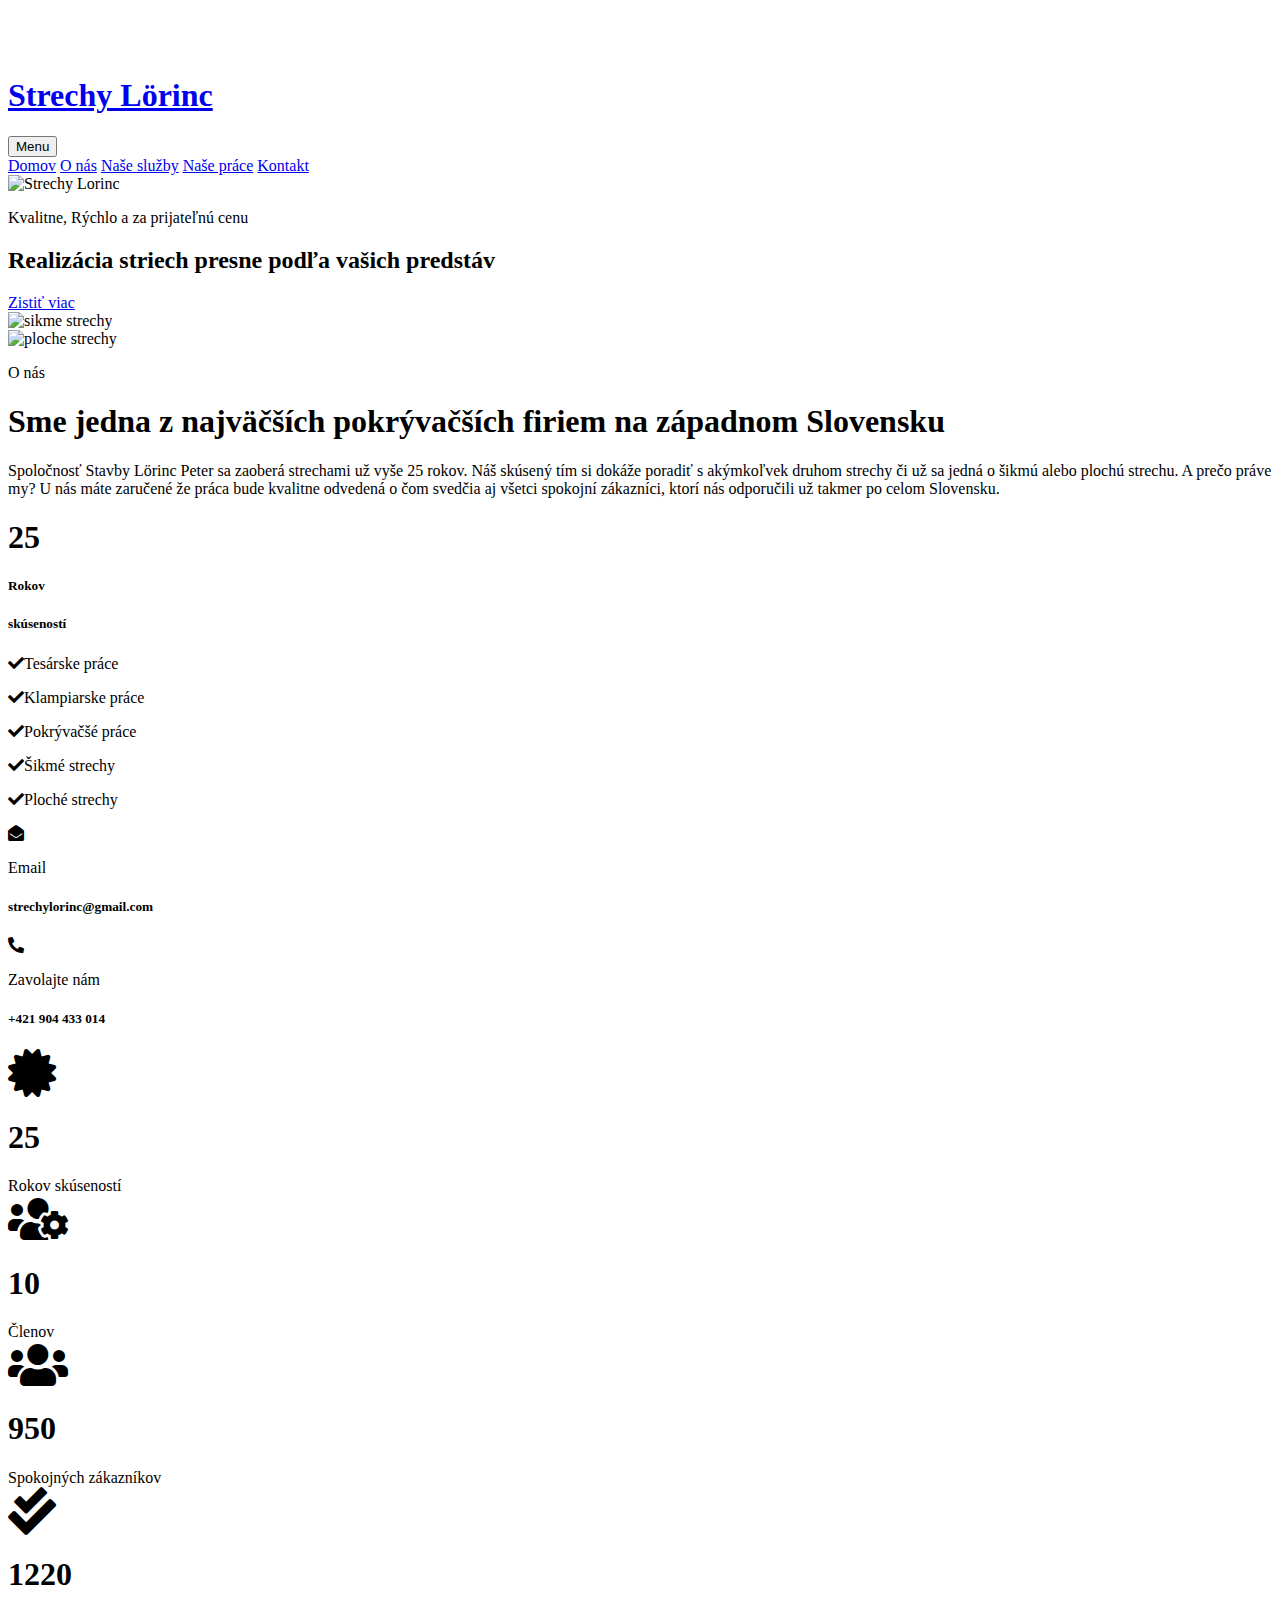
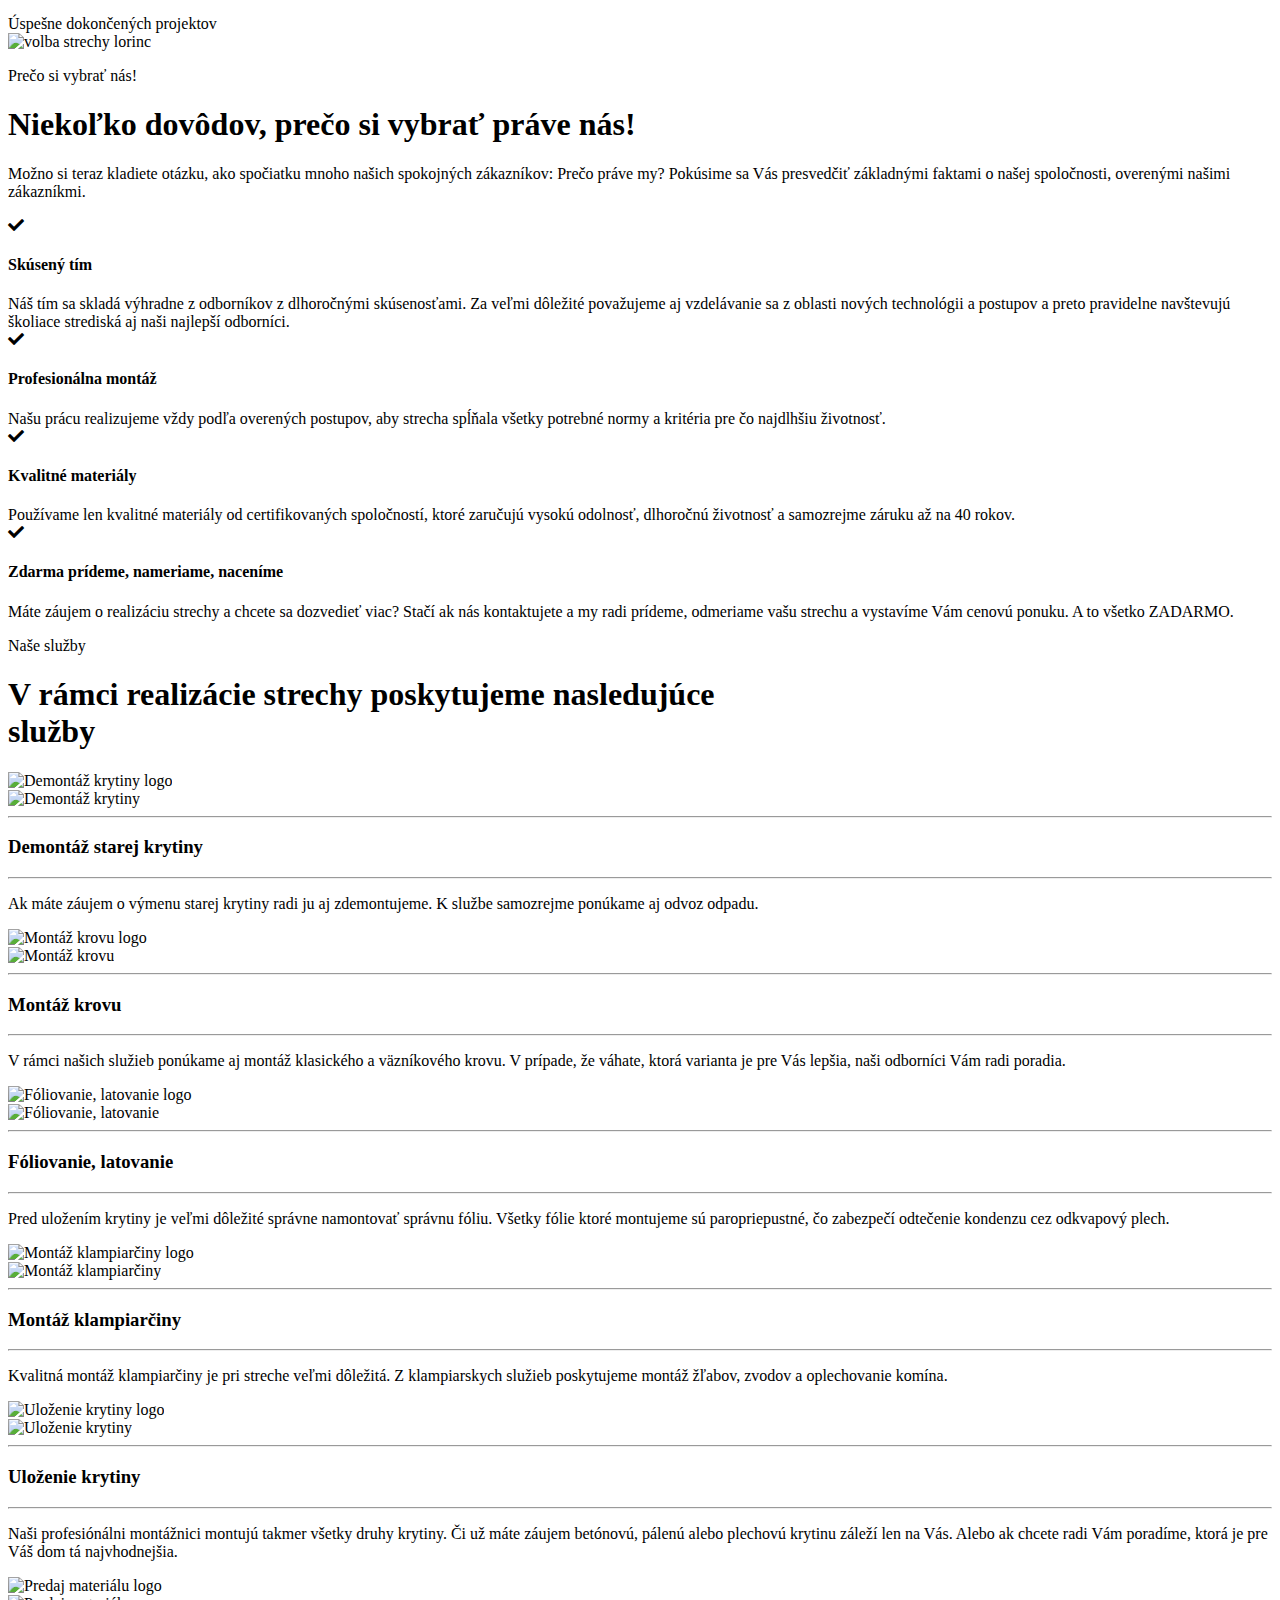
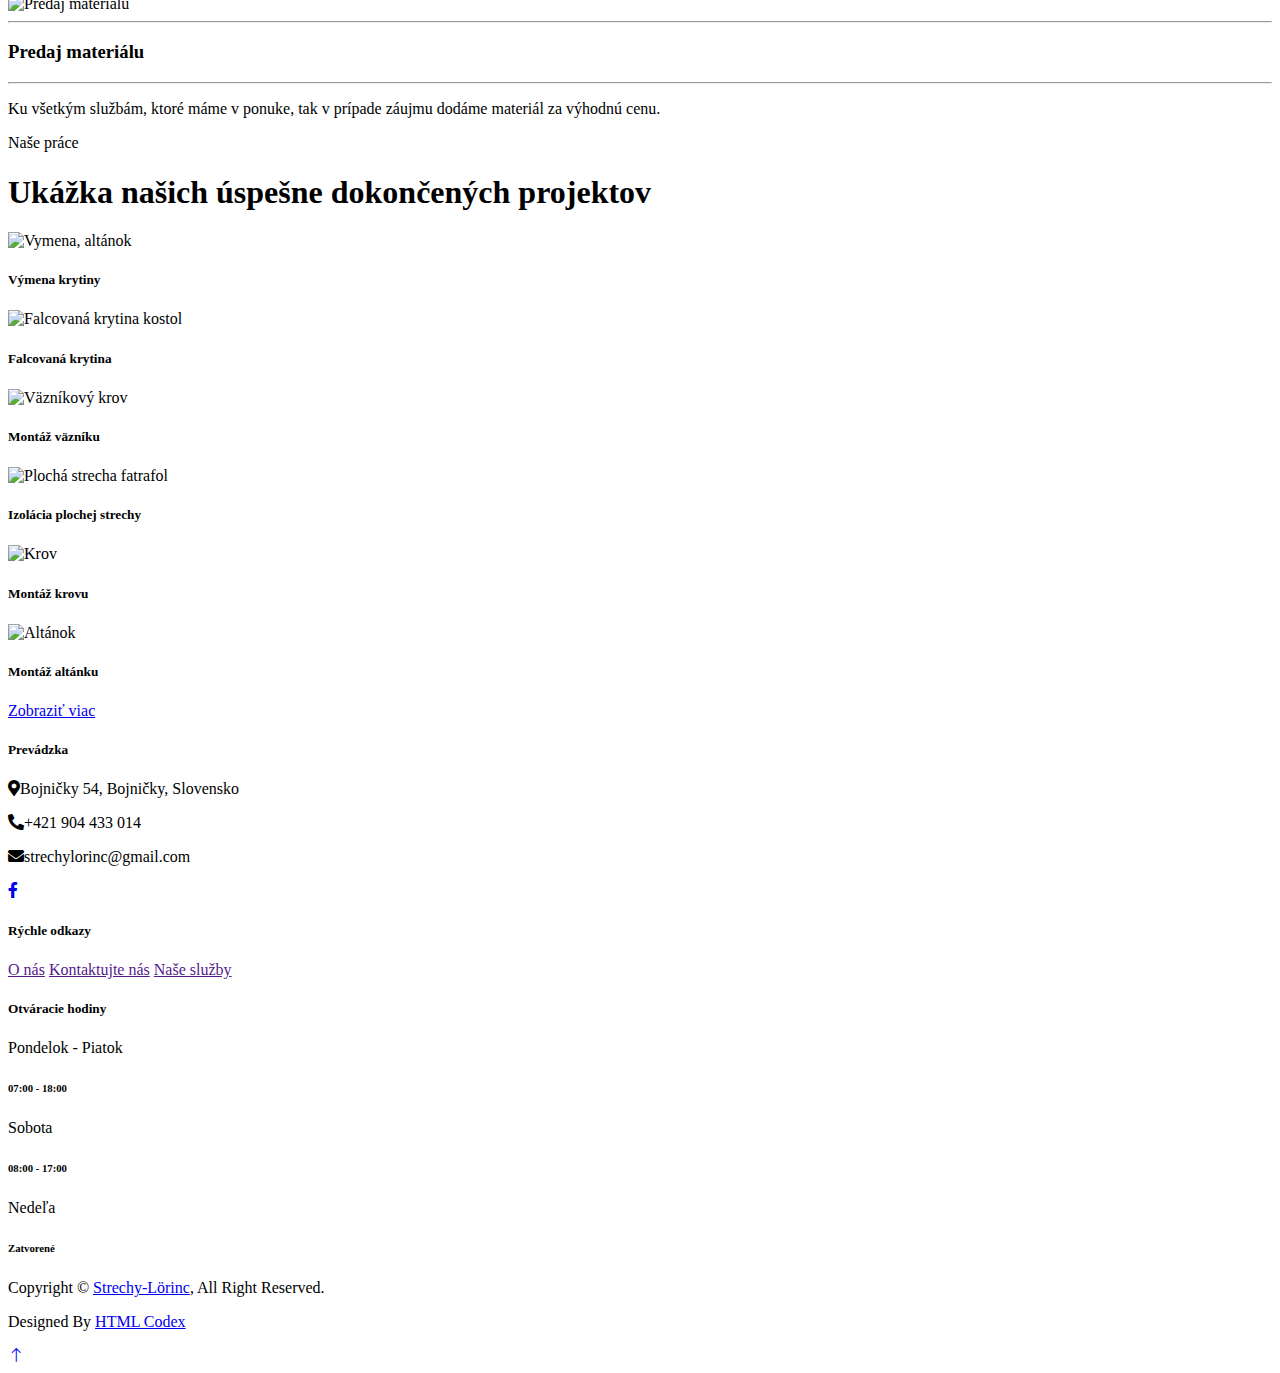
==== index.html @ 2bfe68e4 "added whole roofs webpage" ====
<!DOCTYPE html>
<html lang="en">

<head>
    <meta charset="utf-8">
    <title>Strechy Lörinc - Tesárske, Klampiarske a Pokrývačšké práce</title>
    <meta content="width=device-width, initial-scale=1.0" name="viewport">
    <meta content="Strechy, Krovy, Altánky, Prístrešky, Škridľa, Krytina, Rezivo, Väzník" name="keywords">
    <meta name="description" content="Chceli by ste mať vašu novú strechu vysokej kvality a výhodnej ceny? Tak Strechy-Lörinc je tá správna voľba." >

    <!-- Favicon -->
    <link href="img/favicon.ico" rel="icon">

    <!-- Google Web Fonts -->
    <link rel="preconnect" href="https://fonts.googleapis.com">
    <link rel="preconnect" href="https://fonts.gstatic.com" crossorigin>
    <link href="https://fonts.googleapis.com/css2?family=Open+Sans:wght@400;500;600&family=Rubik:wght@500;600;700&display=swap" rel="stylesheet">

    <!-- Icon Font Stylesheet -->
    <link href="https://cdnjs.cloudflare.com/ajax/libs/font-awesome/5.10.0/css/all.min.css" rel="stylesheet">
    <link href="https://cdn.jsdelivr.net/npm/bootstrap-icons@1.4.1/font/bootstrap-icons.css" rel="stylesheet">

    <!-- Libraries Stylesheet -->
    <link href="lib/animate/animate.min.css" rel="stylesheet">
    <link href="lib/owlcarousel/assets/owl.carousel.min.css" rel="stylesheet">

    <!-- Customized Bootstrap Stylesheet -->
    <link href="css/bootstrap.min.css" rel="stylesheet">

    <!-- Template Stylesheet -->
    <link href="css/style.css" rel="stylesheet">
    <link href="css/lightgallery.css" rel="stylesheet">
    
</head>

<body>
    <!-- Spinner Start -->
    <div id="spinner" class="show bg-white position-fixed translate-middle w-100 vh-100 top-50 start-50 d-flex align-items-center justify-content-center">
        <div class="spinner-border text-primary" role="status" style="width: 3rem; height: 3rem;"></div>
    </div>
    <!-- Spinner End -->


    <!-- Topbar Start -->
    <!-- <div class="container-fluid bg-dark px-0">
        <div class="row g-0 d-none d-lg-flex">
            <div class="col-lg-6 ps-5 text-start">
                <div class="h-100 d-inline-flex align-items-center text-white">
                    <span>Sledujte nás na:</span>
                    <a class="btn btn-link text-light" href="https://www.facebook.com/strechylorinc/"><i class="fab fa-facebook-f"></i></a>
                </div>
            </div>
            <div class="col-lg-6 text-end">
                <div class="h-100 topbar-right d-inline-flex align-items-center text-white py-2 px-5">
                    <span class="fs-5 fw-bold me-2"><i class="fa fa-phone-alt me-2"></i>Zavolajte nám:</span>
                    <span class="fs-5 fw-bold">+421 904 433 014</span>
                </div>
            </div>
        </div>
    </div> -->
    <!-- Topbar End -->


    <!-- Navbar Start -->
    <nav class="navbar navbar-expand-lg bg-white navbar-light sticky-top py-0 pe-5">
        <a href="index.html" class="navbar-brand ps-5 me-0">
            <h1 class="text-white m-0">Strechy Lörinc</h1>
        </a>
        <button type="button" class="navbar-toggler me-0" data-bs-toggle="collapse" data-bs-target="#navbarCollapse" name="navigator" alt="Navigačná lišta">
            <span class="navbar-toggler-icon"></span> Menu
        </button>
        <div class="collapse navbar-collapse" id="navbarCollapse">
            <div class="navbar-nav ms-auto p-4 p-lg-0">
                <a href="index.html" class="nav-item nav-link active">Domov</a>
                <a href="#aboutus" class="nav-item nav-link">O nás</a>
                <a href="#service" class="nav-item nav-link">Naše služby</a>
                <a href="project.html" class="nav-item nav-link">Naše práce</a>
                <a href="contact.html" class="nav-item nav-link">Kontakt</a>
            </div>
        </div>
    </nav>
    <!-- Navbar End -->


    <!-- Carousel Start -->
    <div class="container-fluid px-0 mb-5">
        <div id="header-carousel" class="carousel slide" data-bs-ride="carousel">
            <div class="carousel-inner">
                <div class="carousel-item active">
                    <img class="w-100" src="img/carousel-1.webp" alt="Strechy Lorinc" width="1920" height="650">
                    <div class="carousel-caption">
                        <div class="container">
                            <div class="row justify-content-center">
                                <div class="col-lg-10 text-start">
                                    <p class="fs-5 fw-medium text-primary text-uppercase animated slideInRight">Kvalitne, Rýchlo a za prijateľnú cenu</p>
                                    <h2 class="display-1 text-white mb-5 animated slideInRight">Realizácia striech presne podľa vašich predstáv</h2>
                                    <a href="#aboutus" class="btn btn-primary py-3 px-5 animated slideInRight">Zistiť viac</a>
                                </div>
                            </div>
                        </div>
                    </div>
                </div>
            </div>
        </div>
    </div>
    <!-- Carousel End -->


    <!-- About Start -->
    
    <div class="container-xxl py-5" >
        <div class="aboutko" id="aboutus">
        <div class="container">
            <div class="row g-5">
                <div class="col-lg-6">
                    <div class="row gx-3 h-100">
                        <div class="col-6 align-self-start wow fadeInUp" data-wow-delay="0.1s">
                            <img class="img-fluid" src="img/about-1.webp" alt="sikme strechy" width="300" height="396">
                        </div>
                        <div class="col-6 align-self-end wow fadeInDown" data-wow-delay="0.1s">
                            <img class="img-fluid" src="img/about-2.webp"  alt="ploche strechy" width="300" height="396">
                        </div>
                    </div>
                </div>
                <div class="col-lg-6 wow fadeIn" data-wow-delay="0.5s" >
                    <p class="fw-medium text-uppercase text-primary mb-2">O nás</p>
                    <h1 class="display-5 mb-4">Sme jedna z najväčších pokrývačších firiem na západnom Slovensku</h1>
                    <p class="mb-4">Spoločnosť Stavby Lörinc Peter sa zaoberá strechami už vyše 25 rokov. Náš skúsený tím si dokáže poradiť s akýmkoľvek druhom strechy či už sa jedná o šikmú alebo plochú strechu. A prečo práve my? U nás máte zaručené že práca bude kvalitne odvedená o čom svedčia aj všetci spokojní zákazníci, ktorí nás odporučili už takmer po celom Slovensku.</p>
                    <div class="d-flex align-items-center mb-4">
                        <div class="flex-shrink-0 bg-primary p-4">
                            <h1 class="display-2">25</h1>
                            <h5 class="text-white">Rokov</h5>
                            <h5 class="text-white">skúseností</h5>
                        </div>
                        <div class="ms-4">
                            <p><i class="fa fa-check text-primary me-2"></i>Tesárske práce</p>
                            <p><i class="fa fa-check text-primary me-2"></i>Klampiarske práce</p>
                            <p><i class="fa fa-check text-primary me-2"></i>Pokrývačšé práce</p>
                            <p><i class="fa fa-check text-primary me-2"></i>Šikmé strechy</p>
                            <p class="mb-0"><i class="fa fa-check text-primary me-2"></i>Ploché strechy</p>
                        </div>
                    </div>
                    <div class="row pt-2">
                        <div class="col-sm-6">
                            <div class="d-flex align-items-center">
                                <div class="flex-shrink-0 btn-lg-square rounded-circle bg-primary">
                                    <i class="fa fa-envelope-open text-white"></i>
                                </div>
                                <div class="ms-3">
                                    <p class="mb-2">Email</p>
                                    <h5 class="mb-0">strechylorinc@gmail.com</h5>
                                </div>
                            </div>
                        </div>
                        <div class="col-sm-6">
                            <div class="d-flex align-items-center">
                                <div class="flex-shrink-0 btn-lg-square rounded-circle bg-primary">
                                    <i class="fa fa-phone-alt text-white"></i>
                                </div>
                                <div class="ms-3">
                                    <p class="mb-2">Zavolajte nám</p>
                                    <h5 class="mb-0">+421 904 433 014</h5>
                                </div>
                            </div>
                        </div>
                    </div>
                </div>
            </div>
        </div>
    </div>
    </div>
    <!-- About End -->


    <!-- Facts Start -->
    <div class="container-fluid facts my-5 p-5">
        <div class="row g-5">
            <div class="col-md-6 col-xl-3 wow fadeIn" data-wow-delay="0.1s">
                <div class="text-center border p-5">
                    <i class="fa fa-certificate fa-3x text-white mb-3"></i>
                    <h1 class="display-2 text-primary mb-0" data-toggle="counter-up">25</h1>
                    <span class="fs-5 fw-semi-bold text-white">Rokov skúseností</span>
                </div>
            </div>
            <div class="col-md-6 col-xl-3 wow fadeIn" data-wow-delay="0.3s">
                <div class="text-center border p-5">
                    <i class="fa fa-users-cog fa-3x text-white mb-3"></i>
                    <h1 class="display-2 text-primary mb-0" data-toggle="counter-up">10</h1>
                    <span class="fs-5 fw-semi-bold text-white">Členov</span>
                </div>
            </div>
            <div class="col-md-6 col-xl-3 wow fadeIn" data-wow-delay="0.5s">
                <div class="text-center border p-5">
                    <i class="fa fa-users fa-3x text-white mb-3"></i>
                    <h1 class="display-2 text-primary mb-0" data-toggle="counter-up">950</h1>
                    <span class="fs-5 fw-semi-bold text-white">Spokojných zákazníkov</span>
                </div>
            </div>
            <div class="col-md-6 col-xl-3 wow fadeIn" data-wow-delay="0.7s">
                <div class="text-center border p-5">
                    <i class="fa fa-check-double fa-3x text-white mb-3"></i>
                    <h1 class="display-2 text-primary mb-0" data-toggle="counter-up">1220</h1>
                    <span class="fs-5 fw-semi-bold text-white">Úspešne dokončených projektov</span>
                </div>
            </div>
        </div>
    </div>
    <!-- Facts End -->


    <!-- Features Start -->
    <div class="container-xxl py-5">
        <div class="container">
            <div class="row g-5 align-items-center">
                <div class="col-lg-6 wow fadeInUp" data-wow-delay="0.1s">
                    <div class="position-relative me-lg-4">
                        <img class="img-fluid w-100" src="img/feature.webp" alt="volba strechy lorinc" width="600" height="700">
                        <!--<span class="position-absolute top-50 start-100 translate-middle bg-white rounded-circle d-none d-lg-block" style="width: 120px; height: 120px;"></span>
                        <button type="button" class="btn-play" data-bs-toggle="modal"
                            data-src="https://www.youtube.com/embed/DWRcNpR6Kdc" data-bs-target="#videoModal">
                            <span></span>
                        </button>-->
                    </div>
                </div>
                <div class="col-lg-6 wow fadeInUp" data-wow-delay="0.5s">
                    <p class="fw-medium text-uppercase text-primary mb-2">Prečo si vybrať nás!</p>
                    <h1 class="display-5 mb-4">Niekoľko dovôdov, prečo si vybrať práve nás!</h1>
                    <p class="mb-4">Možno si teraz kladiete otázku, ako spočiatku mnoho našich spokojných zákazníkov: Prečo práve my? Pokúsime sa Vás presvedčiť základnými faktami o našej spoločnosti, overenými našimi zákazníkmi.</p>
                    <div class="row gy-4">
                        <div class="col-12">
                            <div class="d-flex">
                                <div class="flex-shrink-0 btn-lg-square rounded-circle bg-primary">
                                    <i class="fa fa-check text-white"></i>
                                </div>
                                <div class="ms-4">
                                    <h4>Skúsený tím</h4>
                                    <span>Náš tím sa skladá výhradne z odborníkov z dlhoročnými skúsenosťami. Za veľmi dôležité považujeme aj vzdelávanie sa z oblasti nových technológii a postupov a preto pravidelne navštevujú školiace strediská aj naši najlepší odborníci.</span>
                                </div>
                            </div>
                        </div>
                        <div class="col-12">
                            <div class="d-flex">
                                <div class="flex-shrink-0 btn-lg-square rounded-circle bg-primary">
                                    <i class="fa fa-check text-white"></i>
                                </div>
                                <div class="ms-4">
                                    <h4>Profesionálna montáž</h4>
                                    <span>Našu prácu realizujeme vždy podľa overených postupov, aby strecha spĺňala všetky potrebné normy a kritéria pre čo najdlhšiu životnosť.</span>
                                </div>
                            </div>
                        </div>
                        <div class="col-12">
                            <div class="d-flex">
                                <div class="flex-shrink-0 btn-lg-square rounded-circle bg-primary">
                                    <i class="fa fa-check text-white"></i>
                                </div>
                                <div class="ms-4">
                                    <h4>Kvalitné materiály</h4>
                                    <span>Používame len kvalitné materiály od certifikovaných spoločností, ktoré zaručujú vysokú odolnosť, dlhoročnú životnosť a samozrejme záruku až na 40 rokov.</span>
                                </div>
                            </div>
                        </div>
                        <div class="col-12">
                            <div class="d-flex">
                                <div class="flex-shrink-0 btn-lg-square rounded-circle bg-primary">
                                    <i class="fa fa-check text-white"></i>
                                </div>
                                <div class="ms-4">
                                    <h4>Zdarma prídeme, nameriame, naceníme</h4>
                                    <span>Máte záujem o realizáciu strechy a chcete sa dozvedieť viac? Stačí ak nás kontaktujete a my radi prídeme, odmeriame vašu strechu a vystavíme Vám cenovú ponuku. A to všetko ZADARMO.</span>
                                </div>
                            </div>
                        </div>
                    </div>
                </div>
            </div>
        </div>
    </div>
    <!-- Features End -->


    


     <!-- Service Start -->
    <div class="container-xxl py-5" id="service">
        <div class="container">
            <div class="text-center mx-auto pb-4 wow fadeInUp" data-wow-delay="0.1s" style="max-width: 800px;">
                <p class="fw-medium text-uppercase text-primary mb-2">Naše služby</p>
                <h1 class="display-5 mb-4">V rámci realizácie strechy poskytujeme nasledujúce služby</h1>
            </div>
            <div class="row gy-5 gx-4">
                <div class="col-md-6 col-lg-4 wow fadeInUp" data-wow-delay="0.1s">
                    <div class="service-item">
                        <img class="img-fluid" src="img/service-1.webp" alt="Demontáž krytiny logo" width="900" height="900">
                        <div class="service-img">
                            <img class="img-fluid" src="img/demotaz_krytiny.png" alt="Demontáž krytiny" width="192" height="192">
                        </div>
                        <div class="service-detail">
                            <div class="service-title">
                                <hr class="w-25">
                                <h3 class="mb-0">Demontáž starej krytiny</h3>
                                <hr class="w-25">
                            </div>
                            <div class="service-text">
                                <p class="text-white mb-0">Ak máte záujem o výmenu starej krytiny radi ju aj zdemontujeme. K službe samozrejme ponúkame aj odvoz odpadu.</p>
                            </div>
                        </div>
                        <!--<a class="btn btn-light" href="">Zistiť viac</a>-->
                    </div>
                </div>
                <div class="col-md-6 col-lg-4 wow fadeInUp" data-wow-delay="0.2s">
                    <div class="service-item">
                        <img class="img-fluid" src="img/service-2.webp" alt="Montáž krovu logo" width="900" height="900">
                        <div class="service-img">
                            <img class="img-fluid" src="img/montaz_krovu.png" alt="Montáž krovu" width="192" height="192">
                        </div>
                        <div class="service-detail">
                            <div class="service-title">
                                <hr class="w-25">
                                <h3 class="mb-0">Montáž krovu</h3>
                                <hr class="w-25">
                            </div>
                            <div class="service-text">
                                <p class="text-white mb-0">V rámci našich služieb ponúkame aj montáž klasického a väzníkového krovu. V prípade, že váhate, ktorá varianta je pre Vás lepšia, naši odborníci Vám radi poradia.</p>
                            </div>
                        </div>
                        <!--<a class="btn btn-light" href="">Read More</a>-->
                    </div>
                </div>
                <div class="col-md-6 col-lg-4 wow fadeInUp" data-wow-delay="0.3s">
                    <div class="service-item">
                        <img class="img-fluid" src="img/service-3.webp" alt="Fóliovanie, latovanie logo" width="900" height="900">
                        <div class="service-img">
                            <img class="img-fluid" src="img/foliovanie_latovanie.png" alt="Fóliovanie, latovanie" width="192" height="192">
                        </div>
                        <div class="service-detail">
                            <div class="service-title">
                                <hr class="w-25">
                                <h3 class="mb-0">Fóliovanie, latovanie</h3>
                                <hr class="w-25">
                            </div>
                            <div class="service-text">
                                <p class="text-white mb-0">Pred uložením krytiny je veľmi dôležité správne namontovať správnu fóliu. Všetky fólie ktoré montujeme sú paropriepustné, čo zabezpečí odtečenie kondenzu cez odkvapový plech.</p>
                            </div>
                        </div>
                        <!--<a class="btn btn-light" href="">Read More</a>-->
                    </div>
                </div>
                <div class="col-md-6 col-lg-4 wow fadeInUp" data-wow-delay="0.4s">
                    <div class="service-item">
                        <img class="img-fluid" src="img/service-4.webp" alt="Montáž klampiarčiny logo" width="900" height="900">
                        <div class="service-img">
                            <img class="img-fluid" src="img/montaz_klampiarciny.png" alt="Montáž klampiarčiny" width="192" height="192">
                        </div>
                        <div class="service-detail">
                            <div class="service-title">
                                <hr class="w-25">
                                <h3 class="mb-0">Montáž klampiarčiny</h3>
                                <hr class="w-25">
                            </div>
                            <div class="service-text">
                                <p class="text-white mb-0">Kvalitná montáž klampiarčiny je pri streche veľmi dôležitá. Z klampiarskych služieb poskytujeme montáž žľabov, zvodov a oplechovanie komína.</p>
                            </div>
                        </div>
                        <!--<a class="btn btn-light" href="">Read More</a>-->
                    </div>
                </div>
                <div class="col-md-6 col-lg-4 wow fadeInUp" data-wow-delay="0.5s">
                    <div class="service-item">
                        <img class="img-fluid" src="img/service-5.webp" alt="Uloženie krytiny logo" width="900" height="900">
                        <div class="service-img">
                            <img class="img-fluid" src="img/ulozenie_krytiny.png" alt="Uloženie krytiny" width="192" height="192">
                        </div>
                        <div class="service-detail">
                            <div class="service-title">
                                <hr class="w-25">
                                <h3 class="mb-0">Uloženie krytiny</h3>
                                <hr class="w-25">
                            </div>
                            <div class="service-text">
                                <p class="text-white mb-0">Naši profesiónálni montážnici montujú takmer všetky druhy krytiny. Či už máte záujem betónovú, pálenú alebo plechovú krytinu záleží len na Vás. Alebo ak chcete radi Vám poradíme, ktorá je pre Váš dom tá najvhodnejšia.</p>
                            </div>
                        </div>
                        <!--<a class="btn btn-light" href="">Read More</a>-->
                    </div>
                </div>
                <div class="col-md-6 col-lg-4 wow fadeInUp" data-wow-delay="0.6s">
                    <div class="service-item">
                        <img class="img-fluid" src="img/service-6.webp" alt="Predaj materiálu logo" width="900" height="900">
                        <div class="service-img">
                            <img class="img-fluid" src="img/predaj_materialu.png" alt="Predaj materiálu" width="192" height="192">
                        </div>
                        <div class="service-detail">
                            <div class="service-title">
                                <hr class="w-25">
                                <h3 class="mb-0">Predaj materiálu</h3>
                                <hr class="w-25">
                            </div>
                            <div class="service-text">
                                <p class="text-white mb-0">Ku všetkým službám, ktoré máme v ponuke, tak v prípade záujmu dodáme materiál za výhodnú cenu.</p>
                            </div>
                        </div>
                        <!--<a class="btn btn-light" href="">Read More</a>-->
                    </div>
                </div>
            </div>

        </div>
    </div>
    <!-- Service End -->


    <!-- Project Start -->
    <div class="container-fluid bg-dark pt-5 my-5 px-0">
        <div class="text-center mx-auto mt-5 wow fadeIn" data-wow-delay="0.1s" style="max-width: 800px;">
            <p class="fw-medium text-uppercase text-primary mb-2">Naše práce</p>
            <h1 class="display-5 text-white mb-5">Ukážka našich úspešne dokončených projektov</h1>
        </div>
        <div class="owl-carousel project-carousel wow fadeIn" data-wow-delay="0.1s">
            <a class="project-item">
                <img class="img-fluid" src="img/project-1.webp" alt="Vymena, altánok" width="700" height="560">
                <div class="project-title">
                    <h5 class="text-primary mb-0">Výmena krytiny</h5>
                </div>
            </a>
            <a class="project-item">
                <img class="img-fluid" src="img/project-2.webp" alt="Falcovaná krytina kostol" width="700" height="560">
                <div class="project-title">
                    <h5 class="text-primary mb-0">Falcovaná krytina</h5>
                </div>
            </a>
            <a class="project-item">
                <img class="img-fluid" src="img/project-3.webp" alt="Väzníkový krov" width="700" height="560">
                <div class="project-title">
                    <h5 class="text-primary mb-0">Montáž väzníku</h5>
                </div>
            </a>
            <a class="project-item">
                <img class="img-fluid" src="img/project-4.webp" alt="Plochá strecha fatrafol" width="700" height="560">
                <div class="project-title">
                    <h5 class="text-primary mb-0">Izolácia plochej strechy</h5>
                </div>
            </a>
            <a class="project-item">
                <img class="img-fluid" src="img/project-5.webp" alt="Krov" width="700" height="560">
                <div class="project-title">
                    <h5 class="text-primary mb-0">Montáž krovu</h5>
                </div>
            </a>
            <a class="project-item">
                <img class="img-fluid" src="img/project-6.webp" alt="Altánok" width="700" height="560">
                <div class="project-title">
                    <h5 class="text-primary mb-0">Montáž altánku</h5>
                </div>
            </a>
        </div>
        <div class="text-center mx-auto" data-wow-delay="0.1s" style="max-width: 800px;">
            <p class="fw-medium text-uppercase text-primary mb-2">
            <a href="project.html" class="btn btn-primary py-3 px-5 animated slideInRight">Zobraziť viac</a>
            </p>
        </div>
    </div>
    <!-- Project End -->


    <!-- Team Start -->
    <!--
    <div class="container-xxl py-5">
        <div class="container">
            <div class="text-center mx-auto wow fadeInUp" data-wow-delay="0.1s" style="max-width: 600px;">
                <p class="fw-medium text-uppercase text-primary mb-2">Our Team</p>
                <h1 class="display-5 mb-5">Dedicated Team Members</h1>
            </div>
            <div class="row g-4">
                <div class="col-lg-4 col-md-6 wow fadeInUp" data-wow-delay="0.1s">
                    <div class="team-item">
                        <img class="img-fluid" src="img/team-1.jpg" alt="">
                        <div class="d-flex">
                            <div class="flex-shrink-0 btn-square bg-primary" style="width: 90px; height: 90px;">
                                <i class="fa fa-2x fa-share text-white"></i>
                            </div>
                            <div class="position-relative overflow-hidden bg-light d-flex flex-column justify-content-center w-100 ps-4" style="height: 90px;">
                                <h5>Rob Miller</h5>
                                <span class="text-primary">CEO & Founder</span>
                                <div class="team-social">
                                    <a class="btn btn-square btn-dark rounded-circle mx-1" href=""><i class="fab fa-facebook-f"></i></a>
                                    <a class="btn btn-square btn-dark rounded-circle mx-1" href=""><i class="fab fa-twitter"></i></a>
                                    <a class="btn btn-square btn-dark rounded-circle mx-1" href=""><i class="fab fa-instagram"></i></a>
                                </div>                                                              
                            </div>
                        </div>
                    </div>
                </div>
                <div class="col-lg-4 col-md-6 wow fadeInUp" data-wow-delay="0.3s">
                    <div class="team-item">
                        <img class="img-fluid" src="img/team-2.jpg" alt="">
                        <div class="d-flex">
                            <div class="flex-shrink-0 btn-square bg-primary" style="width: 90px; height: 90px;">
                                <i class="fa fa-2x fa-share text-white"></i>
                            </div>
                            <div class="position-relative overflow-hidden bg-light d-flex flex-column justify-content-center w-100 ps-4" style="height: 90px;">
                                <h5>Adam Crew</h5>
                                <span class="text-primary">Project Manager</span>
                                <div class="team-social">
                                    <a class="btn btn-square btn-dark rounded-circle mx-1" href=""><i class="fab fa-facebook-f"></i></a>
                                    <a class="btn btn-square btn-dark rounded-circle mx-1" href=""><i class="fab fa-twitter"></i></a>
                                    <a class="btn btn-square btn-dark rounded-circle mx-1" href=""><i class="fab fa-instagram"></i></a>
                                </div>
                            </div>
                        </div>
                    </div>
                </div>
                <div class="col-lg-4 col-md-6 wow fadeInUp" data-wow-delay="0.5s">
                    <div class="team-item">
                        <img class="img-fluid" src="img/team-3.jpg" alt="">
                        <div class="d-flex">
                            <div class="flex-shrink-0 btn-square bg-primary" style="width: 90px; height: 90px;">
                                <i class="fa fa-2x fa-share text-white"></i>
                            </div>
                            <div class="position-relative overflow-hidden bg-light d-flex flex-column justify-content-center w-100 ps-4" style="height: 90px;">
                                <h5>Peter Farel</h5>
                                <span class="text-primary">Engineer</span>
                                <div class="team-social">
                                    <a class="btn btn-square btn-dark rounded-circle mx-1" href=""><i class="fab fa-facebook-f"></i></a>
                                    <a class="btn btn-square btn-dark rounded-circle mx-1" href=""><i class="fab fa-twitter"></i></a>
                                    <a class="btn btn-square btn-dark rounded-circle mx-1" href=""><i class="fab fa-instagram"></i></a>
                                </div>
                            </div>
                        </div>
                    </div>
                </div>
            </div>
        </div>
    </div>-->
    <!-- Team End -->



    <!-- Footer Start -->
    <div class="container-fluid bg-dark footer mt-5 py-5 wow fadeIn" data-wow-delay="0.1s">
        <div class="container py-5">
            <div class="row g-5">
                <div class="footer-content">
                    <div>
                        <h5 class="text-white mb-4">Prevádzka</h5>
                        <p class="mb-2"><i class="fa fa-map-marker-alt me-3"></i>Bojničky 54, Bojničky, Slovensko</p>
                        <p class="mb-2"><i class="fa fa-phone-alt me-3"></i>+421 904 433 014</p>
                        <p class="mb-2"><i class="fa fa-envelope me-3"></i>strechylorinc@gmail.com</p>
                        <div class="d-flex pt-3">
                            <a class="btn btn-square btn-primary rounded-circle me-2" href="https://www.facebook.com/strechylorinc/"><i class="fab fa-facebook-f"></i></a>
                        </div>
                    </div>
                    <div>
                        <h5 class="text-white mb-4">Rýchle odkazy</h5>
                        <a class="btn btn-link" href="">O nás</a>
                        <a class="btn btn-link" href="">Kontaktujte nás</a>
                        <a class="btn btn-link" href="">Naše služby</a>
                    </div>
                    <div>
                        <h5 class="text-white mb-4">Otváracie hodiny</h5>
                        <p class="mb-1">Pondelok - Piatok</p>
                        <h6 class="text-light">07:00  - 18:00</h6>
                        <p class="mb-1">Sobota</p>
                        <h6 class="text-light">08:00 - 17:00</h6>
                        <p class="mb-1">Nedeľa</p>
                        <h6 class="text-light">Zatvorené</h6>
                    </div>
                </div>
            </div>
        </div>
    </div>
    <!-- Footer End -->


    <!-- Copyright Start -->
    <div class="container-fluid copyright bg-dark py-4">
        <div class="container text-center">
            <p class="mb-2">Copyright &copy; <a class="fw-semi-bold" href="#">Strechy-Lörinc</a>, All Right Reserved.</p>
            <!--/*** This template is free as long as you keep the footer author’s credit link/attribution link/backlink. If you'd like to use the template without the footer author’s credit link/attribution link/backlink, you can purchase the Credit Removal License from "https://htmlcodex.com/credit-removal". Thank you for your support. ***/-->
            <p class="mb-0">Designed By <a class="fw-semi-bold" href="https://htmlcodex.com">HTML Codex</a></p>
        </div>
    </div>
    <!-- Copyright End -->


    <!-- Back to Top -->
    <a href="#" class="btn btn-lg btn-primary btn-lg-square rounded-circle back-to-top"><i class="bi bi-arrow-up" title="back-to-top"></i></a>


    <!-- JavaScript Libraries -->
    <script src="https://code.jquery.com/jquery-3.4.1.min.js"></script>
    <script src="https://cdn.jsdelivr.net/npm/bootstrap@5.0.0/dist/js/bootstrap.bundle.min.js"></script>
    <script src="lib/wow/wow.min.js"></script>
    <script src="lib/easing/easing.min.js"></script>
    <script src="lib/waypoints/waypoints.min.js"></script>
    <script src="lib/owlcarousel/owl.carousel.min.js"></script>
    <script src="lib/counterup/counterup.min.js"></script>

    <!-- Template Javascript -->
    <script src="js/main.js"></script>
</body>

</html>
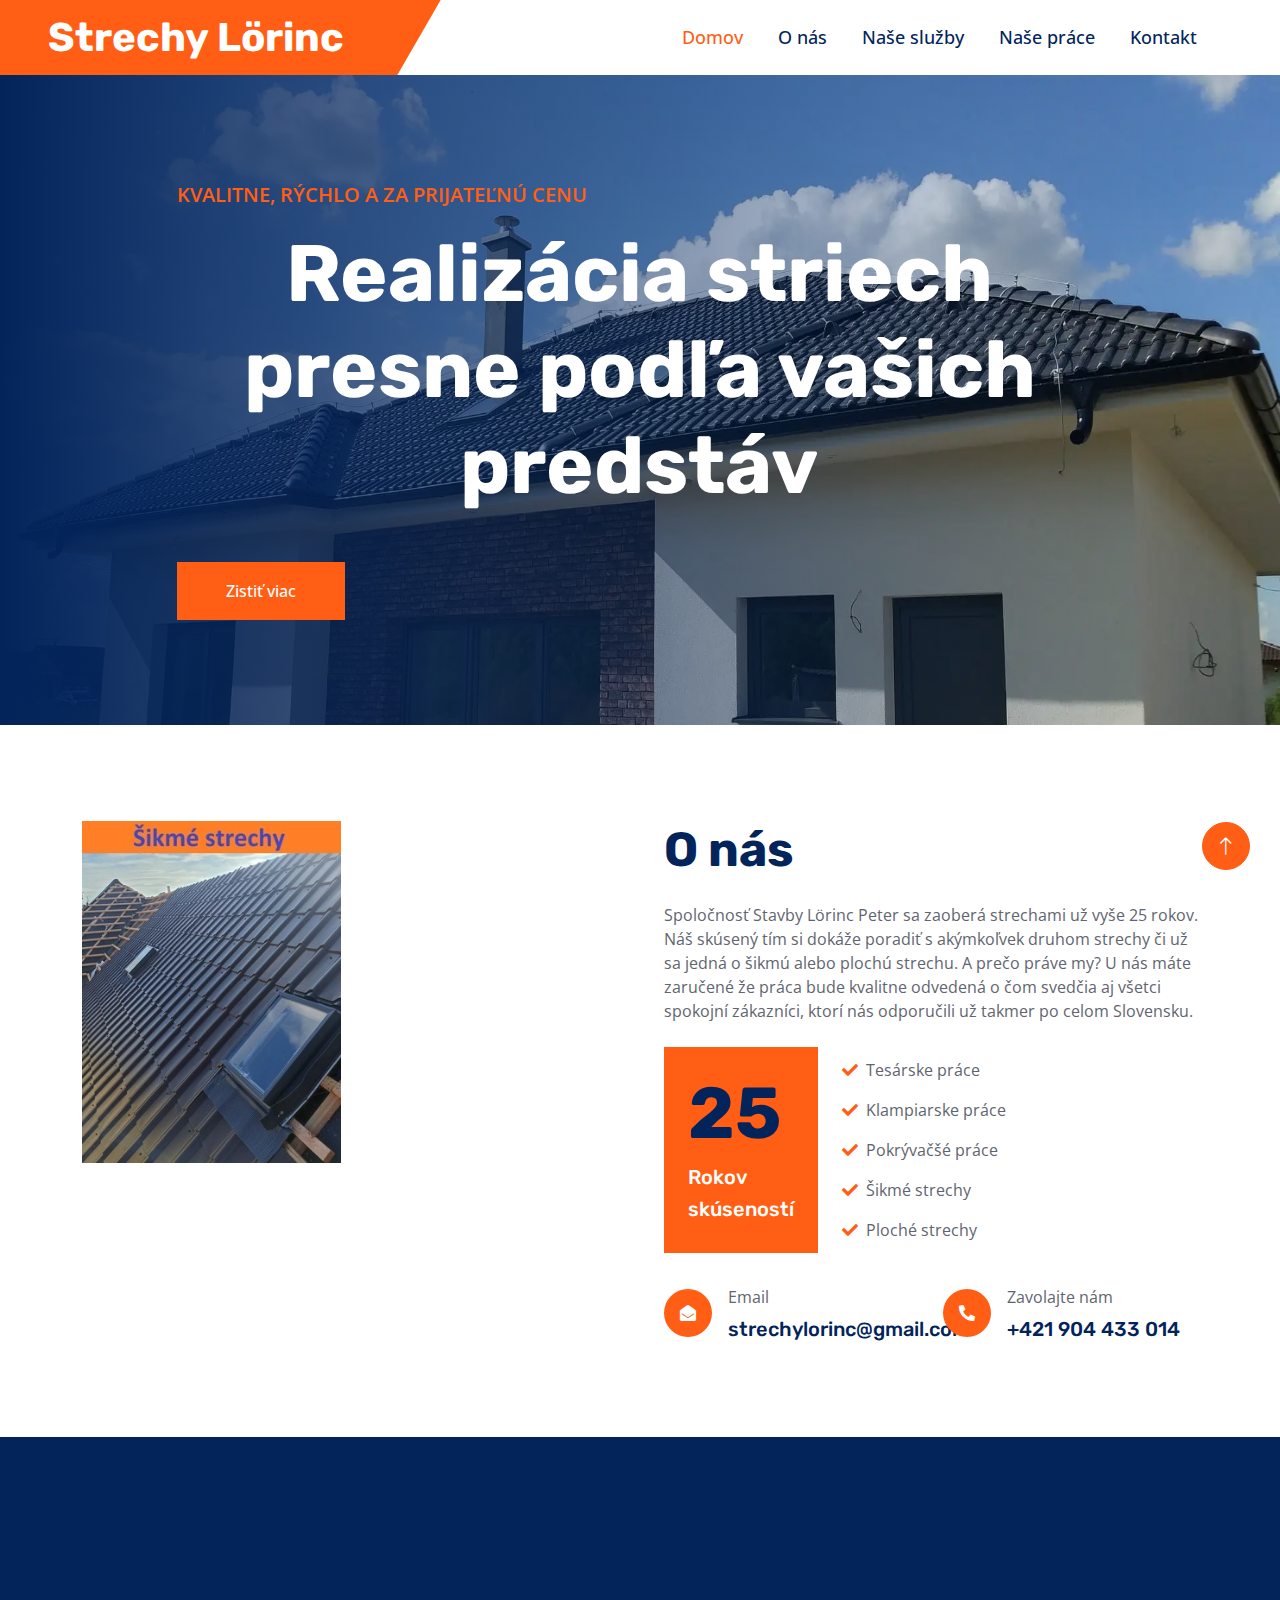
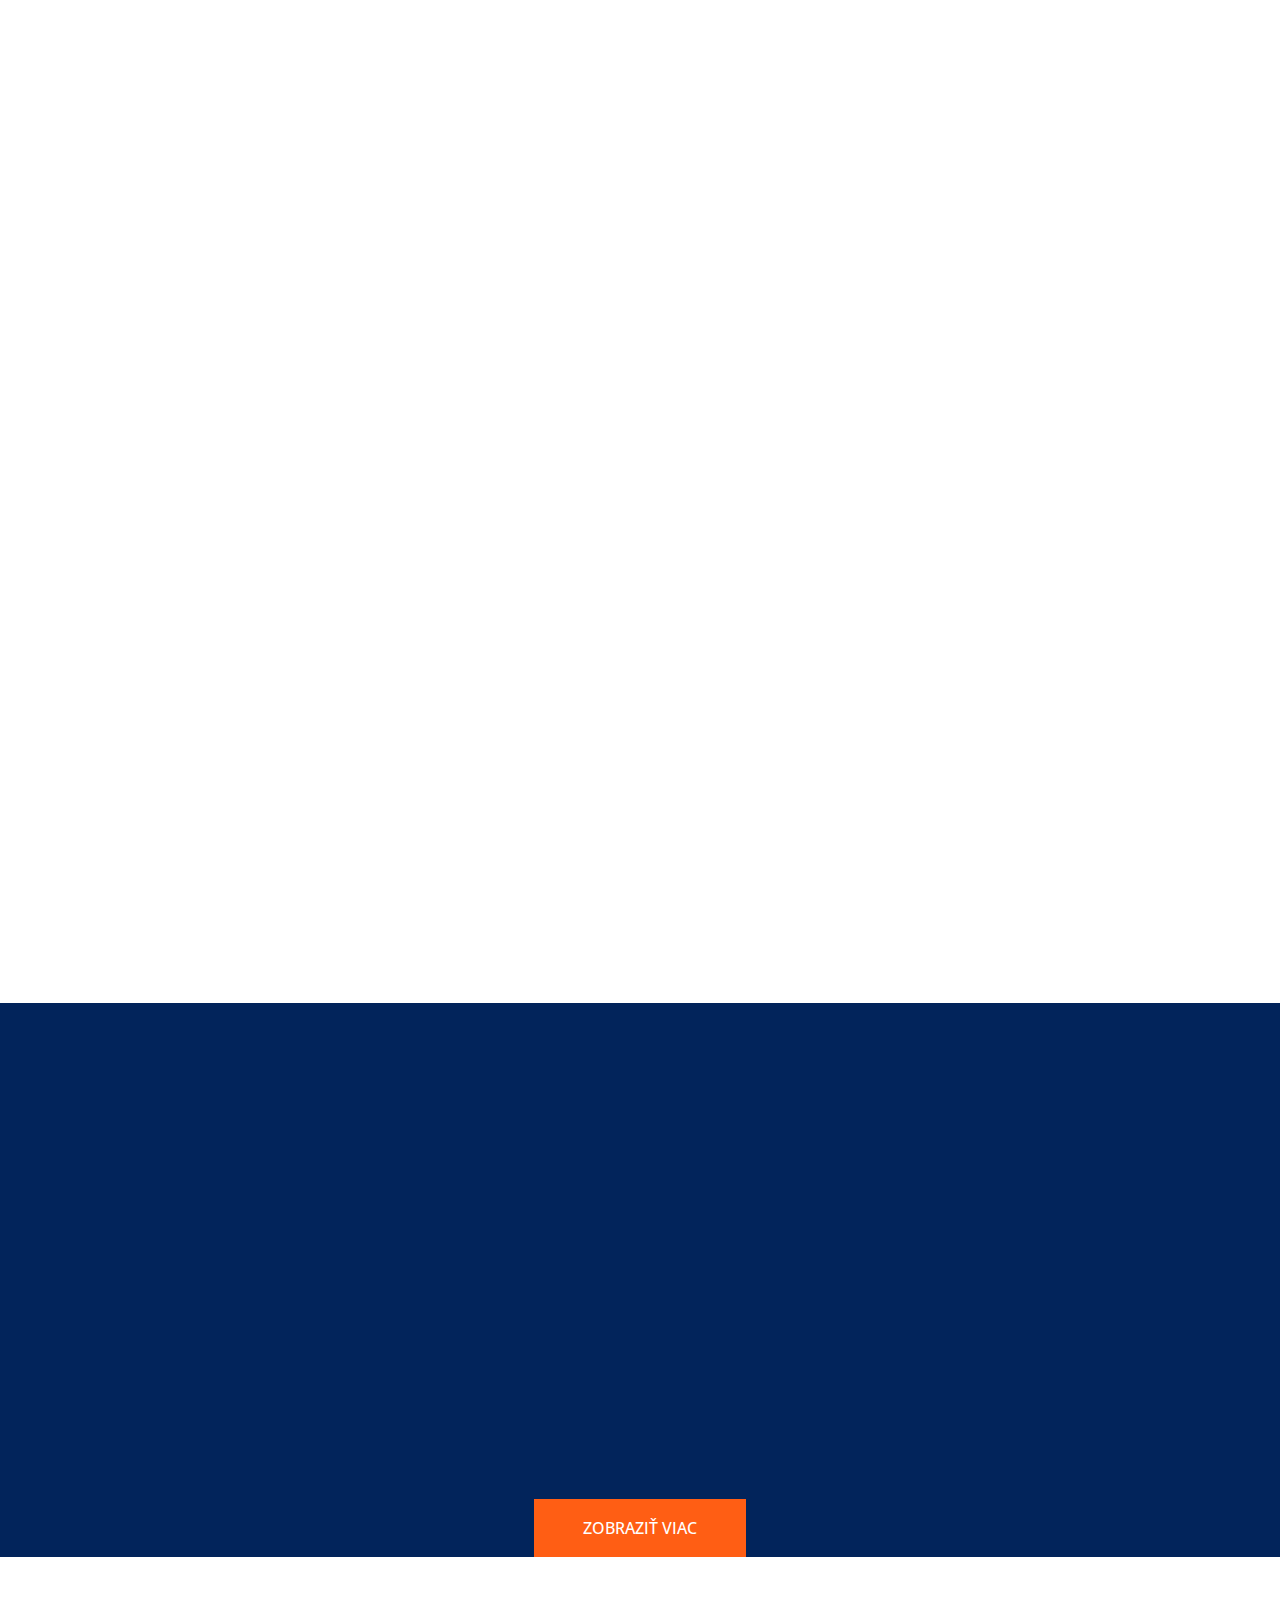
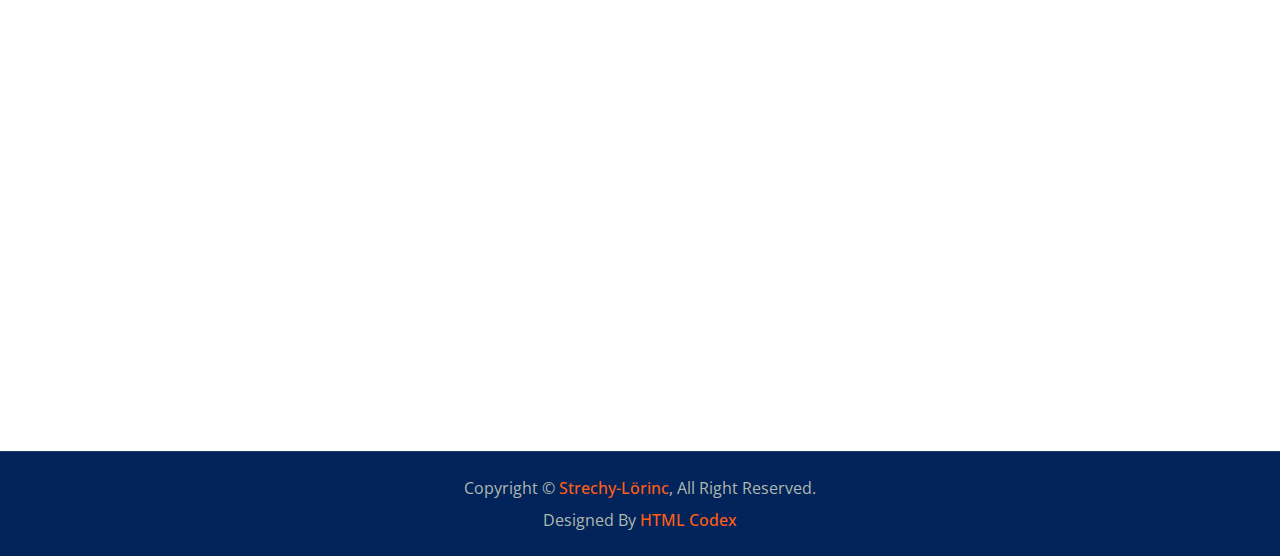
==== commit 3643ff22: "Update index.html" ====
--- a/index.html
+++ b/index.html
@@ -123,8 +123,8 @@
                     </div>
                 </div>
                 <div class="col-lg-6 wow fadeIn" data-wow-delay="0.5s" >
-                    <p class="fw-medium text-uppercase text-primary mb-2">O nás</p>
-                    <h1 class="display-5 mb-4">Sme jedna z najväčších pokrývačších firiem na západnom Slovensku</h1>
+                    <!-- <p class="fw-medium text-uppercase text-primary mb-2">O nás</p> -->
+                    <h1 class="display-5 mb-4">O nás</h1>
                     <p class="mb-4">Spoločnosť Stavby Lörinc Peter sa zaoberá strechami už vyše 25 rokov. Náš skúsený tím si dokáže poradiť s akýmkoľvek druhom strechy či už sa jedná o šikmú alebo plochú strechu. A prečo práve my? U nás máte zaručené že práca bude kvalitne odvedená o čom svedčia aj všetci spokojní zákazníci, ktorí nás odporučili už takmer po celom Slovensku.</p>
                     <div class="d-flex align-items-center mb-4">
                         <div class="flex-shrink-0 bg-primary p-4">
@@ -601,4 +601,4 @@
     <script src="js/main.js"></script>
 </body>
 
-</html>+</html>
--- a/css/style.css
+++ b/css/style.css
@@ -0,0 +1,842 @@
+/********** Template CSS **********/
+:root {
+    --primary: #FF5E14;
+    --secondary: #5F656F;
+    --light: #F5F5F5;
+    --dark: #02245B;
+}
+
+.back-to-top {
+    position: fixed;
+    display: none;
+    right: 30px;
+    bottom: 30px;
+    z-index: 99;
+}
+
+
+  h2{color:#fff;margin-bottom:40px;text-align:center;font-weight:100;}
+  .demo-gallery > ul {
+    margin-bottom: 0;
+  }
+
+h1,
+
+.h1,
+.h2,
+.fw-bold {
+    font-weight: 700 !important;
+}
+
+h3,
+h4,
+.h3,
+.h4,
+.fw-medium {
+    font-weight: 600 !important;
+}
+
+h5,
+h6,
+.h5,
+.h6,
+.fw-semi-bold {
+    font-weight: 500 !important;
+}
+
+
+/*** Spinner ***/
+#spinner {
+    opacity: 0;
+    visibility: hidden;
+    transition: opacity .5s ease-out, visibility 0s linear .5s;
+    z-index: 99999;
+}
+
+#spinner.show {
+    transition: opacity .5s ease-out, visibility 0s linear 0s;
+    visibility: visible;
+    opacity: 1;
+}
+
+
+/*** Button ***/
+.btn {
+    transition: .5s;
+    font-weight: 500;
+}
+
+.btn-primary,
+.btn-outline-primary:hover {
+    color: #FFFFFF;
+}
+
+.btn-square {
+    width: 38px;
+    height: 38px;
+}
+
+.btn-sm-square {
+    width: 32px;
+    height: 32px;
+}
+
+.btn-lg-square {
+    width: 48px;
+    height: 48px;
+}
+
+.btn-square,
+.btn-sm-square,
+.btn-lg-square {
+    padding: 0;
+    display: flex;
+    align-items: center;
+    justify-content: center;
+    font-weight: normal;
+}
+
+
+.topbar-right {
+    position: relative;
+    background: var(--primary);
+}
+
+.topbar-right::before {
+    position: absolute;
+    content: "";
+    width: 30px;
+    height: 100%;
+    top: 0;
+    left: -15px;
+    transform: skewX(-30deg);
+    background-color: var(--primary);
+}
+
+
+/*** Navbar ***/
+.navbar.sticky-top {
+    top: -100px;
+    transition: .5s;
+}
+
+.navbar .navbar-brand {
+    position: relative;
+    padding-right: 50px;
+    height: 75px;
+    display: flex;
+    align-items: center;
+    background: var(--primary);
+}
+
+.navbar .navbar-brand::after {
+    position: absolute;
+    content: "";
+    width: 50px;
+    height: 100%;
+    top: 0;
+    right: -25px;
+    transform: skewX(-30deg);
+    background-color: var(--primary);
+}
+
+.navbar .navbar-nav .nav-link {
+    margin-right: 35px;
+    padding: 20px 0;
+    color: var(--dark);
+    font-size: 18px;
+    font-weight: 500;
+    outline: none;
+}
+
+.navbar .navbar-nav .nav-link:hover,
+.navbar .navbar-nav .nav-link.active {
+    color: var(--primary);
+}
+
+.navbar .dropdown-toggle::after {
+    border: none;
+    content: "\f107";
+    font-family: "Font Awesome 5 Free";
+    font-weight: 900;
+    vertical-align: middle;
+    margin-left: 8px;
+}
+
+@media (max-width: 991.98px) {
+    .navbar .navbar-nav .nav-link  {
+        margin-right: 0;
+        padding: 10px 0;
+    }
+
+    .navbar .navbar-nav {
+        border-top: 1px solid #EEEEEE;
+    }
+}
+
+@media (min-width: 992px) {
+    .navbar .nav-item .dropdown-menu {
+        display: block;
+        border: none;
+        margin-top: 0;
+        top: 150%;
+        opacity: 0;
+        visibility: hidden;
+        transition: .5s;
+    }
+
+    .navbar .nav-item:hover .dropdown-menu {
+        top: 100%;
+        visibility: visible;
+        transition: .5s;
+        opacity: 1;
+    }
+}
+
+
+/*** Header ***/
+.carousel-caption {
+    top: 0;
+    left: 0;
+    right: 0;
+    bottom: 0;
+    display: flex;
+    align-items: center;
+    background: linear-gradient(to right, rgba(2, 36, 91, 1) 0%, rgba(2, 36, 91, 0) 100%);
+    z-index: 1;
+}
+
+.carousel-control-prev,
+.carousel-control-next {
+    width: 15%;
+}
+
+.carousel-control-prev-icon,
+.carousel-control-next-icon {
+    width: 3.5rem;
+    height: 3.5rem;
+    background-color: var(--primary);
+    border: 15px solid var(--primary);
+    border-radius: 3.5rem;
+}
+
+@media (max-width: 768px) {
+    #header-carousel .carousel-item {
+        position: relative;
+        min-height: 450px;
+    }
+    
+    #header-carousel .carousel-item img {
+        position: absolute;
+        width: 100%;
+        height: 100%;
+        object-fit: cover;
+    }
+}
+
+.page-header {
+    background: linear-gradient(to right, rgba(2, 36, 91, 1) 0%, rgba(2, 36, 91, 0) 100%), url(../img/carousel-2.jpg) center center no-repeat;
+    background-size: cover;
+}
+
+.page-header .breadcrumb-item+.breadcrumb-item::before {
+    color: var(--light);
+}
+
+.page-header .breadcrumb-item,
+.page-header .breadcrumb-item a {
+    font-size: 18px;
+    color: var(--light);
+}
+
+
+/*** Facts ***/
+.facts {
+    position: relative;
+    margin: 6rem 0;
+    background: var(--dark);
+}
+
+.facts .border {
+    border-color: rgba(255, 255, 255, .1) !important;
+}
+
+
+/*** Features ***/
+.btn-play {
+    position: absolute;
+    top: 50%;
+    right: -30px;
+    transform: translateY(-50%);
+    display: block;
+    box-sizing: content-box;
+    width: 16px;
+    height: 26px;
+    border-radius: 100%;
+    border: none;
+    outline: none !important;
+    padding: 18px 20px 20px 28px;
+    background: var(--primary);
+}
+
+@media (max-width: 992px) {
+    .btn-play {
+        left: 50%;
+        right: auto;
+        transform: translate(-50%, -50%);
+    }
+}
+
+.btn-play:before {
+    content: "";
+    position: absolute;
+    z-index: 0;
+    left: 50%;
+    top: 50%;
+    transform: translateX(-50%) translateY(-50%);
+    display: block;
+    width: 60px;
+    height: 60px;
+    background: var(--primary);
+    border-radius: 100%;
+    animation: pulse-border 1500ms ease-out infinite;
+}
+
+.btn-play:after {
+    content: "";
+    position: absolute;
+    z-index: 1;
+    left: 50%;
+    top: 50%;
+    transform: translateX(-50%) translateY(-50%);
+    display: block;
+    width: 60px;
+    height: 60px;
+    background: var(--primary);
+    border-radius: 100%;
+    transition: all 200ms;
+}
+
+.btn-play span {
+    display: block;
+    position: relative;
+    z-index: 3;
+    width: 0;
+    height: 0;
+    left: -1px;
+    border-left: 16px solid #FFFFFF;
+    border-top: 11px solid transparent;
+    border-bottom: 11px solid transparent;
+}
+
+@keyframes pulse-border {
+    0% {
+        transform: translateX(-50%) translateY(-50%) translateZ(0) scale(1);
+        opacity: 1;
+    }
+
+    100% {
+        transform: translateX(-50%) translateY(-50%) translateZ(0) scale(2);
+        opacity: 0;
+    }
+}
+
+.modal-video .modal-dialog {
+    position: relative;
+    max-width: 800px;
+    margin: 60px auto 0 auto;
+}
+
+.modal-video .modal-body {
+    position: relative;
+    padding: 0px;
+}
+
+.modal-video .close {
+    position: absolute;
+    width: 30px;
+    height: 30px;
+    right: 0px;
+    top: -30px;
+    z-index: 999;
+    font-size: 30px;
+    font-weight: normal;
+    color: #FFFFFF;
+    background: #000000;
+    opacity: 1;
+}
+
+
+/*** Service ***/
+.service-item {
+    position: relative;
+    margin: 65px 0 25px 0;
+    box-shadow: 0 0 45px rgba(0, 0, 0, .07);
+}
+
+.service-item .service-img {
+    position: absolute;
+    padding: 12px;
+    width: 130px;
+    height: 130px;
+    top: -65px;
+    left: 50%;
+    transform: translateX(-50%);
+    background: #FFFFFF;
+    box-shadow: 0 0 45px rgba(0, 0, 0, .09);
+    z-index: 2;
+}
+
+.service-item .service-detail {
+    position: absolute;
+    width: 100%;
+    height: 100%;
+    top: 0;
+    left: 0;
+    overflow: hidden;
+    z-index: 1;
+}
+
+.service-item .service-title {
+    position: absolute;
+    padding: 65px 30px 25px 30px;
+    width: 100%;
+    height: 100%;
+    top: 0;
+    left: 0;
+    display: flex;
+    flex-direction: column;
+    align-items: center;
+    justify-content: center;
+    text-align: center;
+    background: #FFFFFF;
+    transition: .5s;
+}
+
+.service-item:hover .service-title {
+    top: -100%;
+    opacity: 0;
+}
+
+.service-item .service-text {
+    position: absolute;
+    overflow: hidden;
+    padding: 65px 30px 25px 30px;
+    width: 100%;
+    height: 100%;
+    top: 100%;
+    left: 0;
+    display: flex;
+    align-items: center;
+    text-align: center;
+    background: rgba(2, 36, 91, .7);
+    transition: .5s;
+}
+
+.service-item:hover .service-text {
+    top: 0;
+}
+
+.service-item .service-text::before {
+    position: absolute;
+    content: "";
+    width: 100%;
+    height: 100px;
+    top: -100%;
+    left: 0;
+    transform: skewY(-12deg);
+    background: #FFFFFF;
+    transition: .5s;
+}
+
+.service-item:hover .service-text::before {
+    top: -55px;
+}
+
+.service-item .btn {
+    position: absolute;
+    width: 130px;
+    height: 50px;
+    left: 50%;
+    bottom: -25px;
+    transform: translateX(-50%);
+    display: flex;
+    align-items: center;
+    justify-content: center;
+    color: var(--secondary);
+    background: #FFFFFF;
+    border: none;
+    box-shadow: 0 0 45px rgba(0, 0, 0, .09);
+    z-index: 2;
+}
+
+.service-item .btn:hover {
+    color: #FFFFFF;
+    background: var(--primary);
+}
+
+
+/*** Project ***/
+.project-carousel {
+    position: relative;
+    background: var(--dark);
+}
+
+.project-item {
+    position: relative;
+    display: block;
+}
+
+.project-item img {
+    transition: .5s;
+}
+
+.project-item:hover img,
+.project-carousel .owl-item.center img {
+    margin-top: -60px;
+}
+
+.project-item .project-title {
+    position: absolute;
+    padding: 0 15px;
+    width: 100%;
+    height: 30%;
+    bottom: -510px;
+    left: 0;
+    display: flex;
+    align-items: center;
+    justify-content: center;
+    text-align: center;
+    background: var(--dark);
+    transition: .5s;
+}
+
+.project-item:hover .project-title,
+.project-carousel .owl-item.center .project-title  {
+    bottom: -60px;
+}
+
+/* .project-item .project-title::before {
+    position: absolute;
+    content: "";
+    width: 100%;
+    height: 30px;
+    top: -15px;
+    left: 0;
+    transform: skewY(-5deg);
+    background: var(--dark);
+    transition: .5s;
+} */
+
+.project-carousel .owl-nav {
+    position: absolute;
+    width: 100%;
+    height: 45px;
+    top: 50%;
+    left: 0;
+    transform: translateY(-50%);
+    display: flex;
+    justify-content: space-between;
+    transition: .5s;
+    opacity: 0;
+    z-index: 1;
+}
+
+.project-carousel:hover .owl-nav {
+    opacity: 1;
+}
+
+.project-carousel .owl-nav .owl-prev,
+.project-carousel .owl-nav .owl-next {
+    margin: 0 30px;
+    width: 45px;
+    height: 45px;
+    display: flex;
+    align-items: center;
+    justify-content: center;
+    color: #FFFFFF;
+    background: var(--primary);
+    border-radius: 45px;
+    font-size: 22px;
+    transition: .5s;
+}
+
+
+/*** Team ***/
+.team-item .team-social {
+    position: absolute;
+    width: 100%;
+    height: 100%;
+    top: 0;
+    left: -100%;
+    display: flex;
+    align-items: center;
+    background: var(--primary);
+    transition: .5s;
+}
+
+.team-item:hover .team-social {
+    left: 0;
+}
+
+
+/*** Testimonial ***/
+.testimonial-carousel::before {
+    position: absolute;
+    content: "";
+    top: 0;
+    left: 0;
+    height: 100%;
+    width: 0;
+    background: linear-gradient(to right, rgba(255, 255, 255, 1) 0%, rgba(255, 255, 255, 0) 100%);
+    z-index: 1;
+}
+
+.testimonial-carousel::after {
+    position: absolute;
+    content: "";
+    top: 0;
+    right: 0;
+    height: 100%;
+    width: 0;
+    background: linear-gradient(to left, rgba(255, 255, 255, 1) 0%, rgba(255, 255, 255, 0) 100%);
+    z-index: 1;
+}
+
+@media (min-width: 768px) {
+    .testimonial-carousel::before,
+    .testimonial-carousel::after {
+        width: 200px;
+    }
+}
+
+@media (min-width: 992px) {
+    .testimonial-carousel::before,
+    .testimonial-carousel::after {
+        width: 300px;
+    }
+}
+
+.testimonial-carousel .owl-nav {
+    position: absolute;
+    width: 350px;
+    top: 20px;
+    left: 50%;
+    transform: translateX(-50%);
+    display: flex;
+    justify-content: space-between;
+    opacity: 0;
+    transition: .5s;
+    z-index: 1;
+}
+
+.testimonial-carousel:hover .owl-nav {
+    width: 300px;
+    opacity: 1;
+}
+
+.testimonial-carousel .owl-nav .owl-prev,
+.testimonial-carousel .owl-nav .owl-next {
+    position: relative;
+    color: var(--primary);
+    font-size: 45px;
+    transition: .5s;
+}
+
+.testimonial-carousel .owl-nav .owl-prev:hover,
+.testimonial-carousel .owl-nav .owl-next:hover {
+    color: var(--dark);
+}
+
+.testimonial-carousel .testimonial-img img {
+    width: 100px;
+    height: 100px;
+}
+
+.testimonial-carousel .testimonial-img .btn-square {
+    position: absolute;
+    bottom: -19px;
+    left: 50%;
+    transform: translateX(-50%);
+}
+
+.testimonial-carousel .owl-item .testimonial-text {
+    margin-bottom: 30px;
+    box-shadow: 0 0 45px rgba(0, 0, 0, .08);
+    transform: scale(.8);
+    transition: .5s;
+}
+
+.testimonial-carousel .owl-item.center .testimonial-text {
+    transform: scale(1);
+}
+.aboutko {
+    scroll-margin-top: 100px;
+}
+
+/*** Footer ***/
+.footer {
+    color: #B0B9AE;
+}
+
+.footer-content {
+    display: flex;
+    flex-direction: row;
+    justify-content: space-between;
+    flex-wrap: wrap;
+}
+
+.footer-content div{
+    margin: 1em 0 1em 0;
+}
+
+@media only screen and (max-width: 770px) {
+    .footer-content {
+      flex-direction: column;
+      align-content: center;
+    }
+  }
+
+.footer .btn.btn-link {
+    display: block;
+    margin-bottom: 5px;
+    padding: 0;
+    text-align: left;
+    color: #B0B9AE;
+    font-weight: normal;
+    text-transform: capitalize;
+    transition: .3s;
+}
+
+.footer .btn.btn-link::before {
+    position: relative;
+    content: "\f105";
+    font-family: "Font Awesome 5 Free";
+    font-weight: 900;
+    margin-right: 10px;
+}
+
+.footer .btn.btn-link:hover {
+    color: var(--light);
+    letter-spacing: 1px;
+    box-shadow: none;
+}
+
+.copyright {
+    color: #B0B9AE;
+    border-top: 1px solid rgba(255, 255, 255, .1);
+}
+
+
+
+.demo-gallery > ul > li {
+    float: left;
+    margin-bottom: 15px;
+    margin-right: 20px;
+    width: 200px;
+}
+.demo-gallery > ul > li a { 
+  border: 3px solid #FFF;
+  border-radius: 3px;
+  display: block;
+  overflow: hidden;
+  position: relative;
+  float: left;
+}
+.demo-gallery > ul > li a > img {
+  -webkit-transition: -webkit-transform 0.15s ease 0s;
+  -moz-transition: -moz-transform 0.15s ease 0s;
+  -o-transition: -o-transform 0.15s ease 0s;
+  transition: transform 0.15s ease 0s;
+  -webkit-transform: scale3d(1, 1, 1);
+  transform: scale3d(1, 1, 1);
+  height: 100%;
+  width: 100%;
+}
+.demo-gallery > ul > li a:hover > img {
+  -webkit-transform: scale3d(1.1, 1.1, 1.1);
+  transform: scale3d(1.1, 1.1, 1.1);
+}
+.demo-gallery > ul > li a:hover .demo-gallery-poster > img {
+  opacity: 1;
+}
+.demo-gallery > ul > li a .demo-gallery-poster {
+  background-color: rgba(0, 0, 0, 0.1);
+  bottom: 0;
+  left: 0;
+  position: absolute;
+  right: 0;
+  top: 0;
+  -webkit-transition: background-color 0.15s ease 0s;
+  -o-transition: background-color 0.15s ease 0s;
+  transition: background-color 0.15s ease 0s;
+}
+.demo-gallery > ul > li a .demo-gallery-poster > img {
+  left: 50%;
+  margin-left: -10px;
+  margin-top: -10px;
+  opacity: 0;
+  position: absolute;
+  top: 50%;
+  -webkit-transition: opacity 0.3s ease 0s;
+  -o-transition: opacity 0.3s ease 0s;
+  transition: opacity 0.3s ease 0s;
+}
+.demo-gallery > ul > li a:hover .demo-gallery-poster {
+  background-color: rgba(0, 0, 0, 0.5);
+}
+.demo-gallery .justified-gallery > a > img {
+  -webkit-transition: -webkit-transform 0.15s ease 0s;
+  -moz-transition: -moz-transform 0.15s ease 0s;
+  -o-transition: -o-transform 0.15s ease 0s;
+  transition: transform 0.15s ease 0s;
+  -webkit-transform: scale3d(1, 1, 1);
+  transform: scale3d(1, 1, 1);
+  height: 100%;
+  width: 100%;
+}
+.demo-gallery .justified-gallery > a:hover > img {
+  -webkit-transform: scale3d(1.1, 1.1, 1.1);
+  transform: scale3d(1.1, 1.1, 1.1);
+}
+.demo-gallery .justified-gallery > a:hover .demo-gallery-poster > img {
+  opacity: 1;
+}
+.demo-gallery .justified-gallery > a .demo-gallery-poster {
+  background-color: rgba(0, 0, 0, 0.1);
+  bottom: 0;
+  left: 0;
+  position: absolute;
+  right: 0;
+  top: 0;
+  -webkit-transition: background-color 0.15s ease 0s;
+  -o-transition: background-color 0.15s ease 0s;
+  transition: background-color 0.15s ease 0s;
+}
+.demo-gallery .justified-gallery > a .demo-gallery-poster > img {
+  left: 50%;
+  margin-left: -10px;
+  margin-top: -10px;
+  opacity: 0;
+  position: absolute;
+  top: 50%;
+  -webkit-transition: opacity 0.3s ease 0s;
+  -o-transition: opacity 0.3s ease 0s;
+  transition: opacity 0.3s ease 0s;
+}
+.demo-gallery .justified-gallery > a:hover .demo-gallery-poster {
+  background-color: rgba(0, 0, 0, 0.5);
+}
+.demo-gallery .video .demo-gallery-poster img {
+  height: 48px;
+  margin-left: -24px;
+  margin-top: -24px;
+  opacity: 0.8;
+  width: 48px;
+}
+.demo-gallery.dark > ul > li a {
+  border: 3px solid #04070a;
+}
+.home .demo-gallery {
+  padding-bottom: 80px; 
+}--- a/css/lightgallery.css
+++ b/css/lightgallery.css
@@ -0,0 +1,1095 @@
+/*! lightgallery - v1.6.4 - 2017-10-29
+* http://sachinchoolur.github.io/lightGallery/
+* Copyright (c) 2017 Sachin N; Licensed GPLv3 */
+@font-face {
+  font-family: 'lg';
+  src: url("../fonts/lg.eot?n1z373");
+  src: url("../fonts/lg.eot?#iefixn1z373") format("embedded-opentype"), url("../fonts/lg.woff?n1z373") format("woff"), url("../fonts/lg.ttf?n1z373") format("truetype"), url("../fonts/lg.svg?n1z373#lg") format("svg");
+  font-weight: normal;
+  font-style: normal;
+}
+.lg-icon {
+  font-family: 'lg';
+  speak: none;
+  font-style: normal;
+  font-weight: normal;
+  font-variant: normal;
+  text-transform: none;
+  line-height: 1;
+  /* Better Font Rendering =========== */
+  -webkit-font-smoothing: antialiased;
+  -moz-osx-font-smoothing: grayscale;
+}
+
+.lg-actions .lg-next, .lg-actions .lg-prev {
+  background-color: rgba(0, 0, 0, 0.45);
+  border-radius: 2px;
+  color: #999;
+  cursor: pointer;
+  display: block;
+  font-size: 22px;
+  margin-top: -10px;
+  padding: 8px 10px 9px;
+  position: absolute;
+  top: 50%;
+  z-index: 1080;
+  border: none;
+  outline: none;
+}
+.lg-actions .lg-next.disabled, .lg-actions .lg-prev.disabled {
+  pointer-events: none;
+  opacity: 0.5;
+}
+.lg-actions .lg-next:hover, .lg-actions .lg-prev:hover {
+  color: #FFF;
+}
+.lg-actions .lg-next {
+  right: 20px;
+}
+.lg-actions .lg-next:before {
+  content: "\e095";
+}
+.lg-actions .lg-prev {
+  left: 20px;
+}
+.lg-actions .lg-prev:after {
+  content: "\e094";
+}
+
+@-webkit-keyframes lg-right-end {
+  0% {
+    left: 0;
+  }
+  50% {
+    left: -30px;
+  }
+  100% {
+    left: 0;
+  }
+}
+@-moz-keyframes lg-right-end {
+  0% {
+    left: 0;
+  }
+  50% {
+    left: -30px;
+  }
+  100% {
+    left: 0;
+  }
+}
+@-ms-keyframes lg-right-end {
+  0% {
+    left: 0;
+  }
+  50% {
+    left: -30px;
+  }
+  100% {
+    left: 0;
+  }
+}
+@keyframes lg-right-end {
+  0% {
+    left: 0;
+  }
+  50% {
+    left: -30px;
+  }
+  100% {
+    left: 0;
+  }
+}
+@-webkit-keyframes lg-left-end {
+  0% {
+    left: 0;
+  }
+  50% {
+    left: 30px;
+  }
+  100% {
+    left: 0;
+  }
+}
+@-moz-keyframes lg-left-end {
+  0% {
+    left: 0;
+  }
+  50% {
+    left: 30px;
+  }
+  100% {
+    left: 0;
+  }
+}
+@-ms-keyframes lg-left-end {
+  0% {
+    left: 0;
+  }
+  50% {
+    left: 30px;
+  }
+  100% {
+    left: 0;
+  }
+}
+@keyframes lg-left-end {
+  0% {
+    left: 0;
+  }
+  50% {
+    left: 30px;
+  }
+  100% {
+    left: 0;
+  }
+}
+.lg-outer.lg-right-end .lg-object {
+  -webkit-animation: lg-right-end 0.3s;
+  -o-animation: lg-right-end 0.3s;
+  animation: lg-right-end 0.3s;
+  position: relative;
+}
+.lg-outer.lg-left-end .lg-object {
+  -webkit-animation: lg-left-end 0.3s;
+  -o-animation: lg-left-end 0.3s;
+  animation: lg-left-end 0.3s;
+  position: relative;
+}
+
+.lg-toolbar {
+  z-index: 1082;
+  left: 0;
+  position: absolute;
+  top: 0;
+  width: 100%;
+  background-color: rgba(0, 0, 0, 0.45);
+}
+.lg-toolbar .lg-icon {
+  color: #999;
+  cursor: pointer;
+  float: right;
+  font-size: 24px;
+  height: 47px;
+  line-height: 27px;
+  padding: 10px 0;
+  text-align: center;
+  width: 50px;
+  text-decoration: none !important;
+  outline: medium none;
+  -webkit-transition: color 0.2s linear;
+  -o-transition: color 0.2s linear;
+  transition: color 0.2s linear;
+}
+.lg-toolbar .lg-icon:hover {
+  color: #FFF;
+}
+.lg-toolbar .lg-close:after {
+  content: "\e070";
+}
+.lg-toolbar .lg-download:after {
+  content: "\e0f2";
+}
+
+.lg-sub-html {
+  background-color: rgba(0, 0, 0, 0.45);
+  bottom: 0;
+  color: #EEE;
+  font-size: 16px;
+  left: 0;
+  padding: 10px 40px;
+  position: fixed;
+  right: 0;
+  text-align: center;
+  z-index: 1080;
+}
+.lg-sub-html h4 {
+  margin: 0;
+  font-size: 13px;
+  font-weight: bold;
+}
+.lg-sub-html p {
+  font-size: 12px;
+  margin: 5px 0 0;
+}
+
+#lg-counter {
+  color: #999;
+  display: inline-block;
+  font-size: 16px;
+  padding-left: 20px;
+  padding-top: 12px;
+  vertical-align: middle;
+}
+
+.lg-toolbar, .lg-prev, .lg-next {
+  opacity: 1;
+  -webkit-transition: -webkit-transform 0.35s cubic-bezier(0, 0, 0.25, 1) 0s, opacity 0.35s cubic-bezier(0, 0, 0.25, 1) 0s, color 0.2s linear;
+  -moz-transition: -moz-transform 0.35s cubic-bezier(0, 0, 0.25, 1) 0s, opacity 0.35s cubic-bezier(0, 0, 0.25, 1) 0s, color 0.2s linear;
+  -o-transition: -o-transform 0.35s cubic-bezier(0, 0, 0.25, 1) 0s, opacity 0.35s cubic-bezier(0, 0, 0.25, 1) 0s, color 0.2s linear;
+  transition: transform 0.35s cubic-bezier(0, 0, 0.25, 1) 0s, opacity 0.35s cubic-bezier(0, 0, 0.25, 1) 0s, color 0.2s linear;
+}
+
+.lg-hide-items .lg-prev {
+  opacity: 0;
+  -webkit-transform: translate3d(-10px, 0, 0);
+  transform: translate3d(-10px, 0, 0);
+}
+.lg-hide-items .lg-next {
+  opacity: 0;
+  -webkit-transform: translate3d(10px, 0, 0);
+  transform: translate3d(10px, 0, 0);
+}
+.lg-hide-items .lg-toolbar {
+  opacity: 0;
+  -webkit-transform: translate3d(0, -10px, 0);
+  transform: translate3d(0, -10px, 0);
+}
+
+body:not(.lg-from-hash) .lg-outer.lg-start-zoom .lg-object {
+  -webkit-transform: scale3d(0.5, 0.5, 0.5);
+  transform: scale3d(0.5, 0.5, 0.5);
+  opacity: 0;
+  -webkit-transition: -webkit-transform 250ms cubic-bezier(0, 0, 0.25, 1) 0s, opacity 250ms cubic-bezier(0, 0, 0.25, 1) !important;
+  -moz-transition: -moz-transform 250ms cubic-bezier(0, 0, 0.25, 1) 0s, opacity 250ms cubic-bezier(0, 0, 0.25, 1) !important;
+  -o-transition: -o-transform 250ms cubic-bezier(0, 0, 0.25, 1) 0s, opacity 250ms cubic-bezier(0, 0, 0.25, 1) !important;
+  transition: transform 250ms cubic-bezier(0, 0, 0.25, 1) 0s, opacity 250ms cubic-bezier(0, 0, 0.25, 1) !important;
+  -webkit-transform-origin: 50% 50%;
+  -moz-transform-origin: 50% 50%;
+  -ms-transform-origin: 50% 50%;
+  transform-origin: 50% 50%;
+}
+body:not(.lg-from-hash) .lg-outer.lg-start-zoom .lg-item.lg-complete .lg-object {
+  -webkit-transform: scale3d(1, 1, 1);
+  transform: scale3d(1, 1, 1);
+  opacity: 1;
+}
+
+.lg-outer .lg-thumb-outer {
+  background-color: #0D0A0A;
+  bottom: 0;
+  position: absolute;
+  width: 100%;
+  z-index: 1080;
+  max-height: 350px;
+  -webkit-transform: translate3d(0, 100%, 0);
+  transform: translate3d(0, 100%, 0);
+  -webkit-transition: -webkit-transform 0.25s cubic-bezier(0, 0, 0.25, 1) 0s;
+  -moz-transition: -moz-transform 0.25s cubic-bezier(0, 0, 0.25, 1) 0s;
+  -o-transition: -o-transform 0.25s cubic-bezier(0, 0, 0.25, 1) 0s;
+  transition: transform 0.25s cubic-bezier(0, 0, 0.25, 1) 0s;
+}
+.lg-outer .lg-thumb-outer.lg-grab .lg-thumb-item {
+  cursor: -webkit-grab;
+  cursor: -moz-grab;
+  cursor: -o-grab;
+  cursor: -ms-grab;
+  cursor: grab;
+}
+.lg-outer .lg-thumb-outer.lg-grabbing .lg-thumb-item {
+  cursor: move;
+  cursor: -webkit-grabbing;
+  cursor: -moz-grabbing;
+  cursor: -o-grabbing;
+  cursor: -ms-grabbing;
+  cursor: grabbing;
+}
+.lg-outer .lg-thumb-outer.lg-dragging .lg-thumb {
+  -webkit-transition-duration: 0s !important;
+  transition-duration: 0s !important;
+}
+.lg-outer.lg-thumb-open .lg-thumb-outer {
+  -webkit-transform: translate3d(0, 0%, 0);
+  transform: translate3d(0, 0%, 0);
+}
+.lg-outer .lg-thumb {
+  padding: 10px 0;
+  height: 100%;
+  margin-bottom: -5px;
+}
+.lg-outer .lg-thumb-item {
+  border-radius: 5px;
+  cursor: pointer;
+  float: left;
+  overflow: hidden;
+  height: 100%;
+  border: 2px solid #FFF;
+  border-radius: 4px;
+  margin-bottom: 5px;
+}
+@media (min-width: 1025px) {
+  .lg-outer .lg-thumb-item {
+    -webkit-transition: border-color 0.25s ease;
+    -o-transition: border-color 0.25s ease;
+    transition: border-color 0.25s ease;
+  }
+}
+.lg-outer .lg-thumb-item.active, .lg-outer .lg-thumb-item:hover {
+  border-color: #a90707;
+}
+.lg-outer .lg-thumb-item img {
+  width: 100%;
+  height: 100%;
+  object-fit: cover;
+}
+.lg-outer.lg-has-thumb .lg-item {
+  padding-bottom: 120px;
+}
+.lg-outer.lg-can-toggle .lg-item {
+  padding-bottom: 0;
+}
+.lg-outer.lg-pull-caption-up .lg-sub-html {
+  -webkit-transition: bottom 0.25s ease;
+  -o-transition: bottom 0.25s ease;
+  transition: bottom 0.25s ease;
+}
+.lg-outer.lg-pull-caption-up.lg-thumb-open .lg-sub-html {
+  bottom: 100px;
+}
+.lg-outer .lg-toogle-thumb {
+  background-color: #0D0A0A;
+  border-radius: 2px 2px 0 0;
+  color: #999;
+  cursor: pointer;
+  font-size: 24px;
+  height: 39px;
+  line-height: 27px;
+  padding: 5px 0;
+  position: absolute;
+  right: 20px;
+  text-align: center;
+  top: -39px;
+  width: 50px;
+}
+.lg-outer .lg-toogle-thumb:after {
+  content: "\e1ff";
+}
+.lg-outer .lg-toogle-thumb:hover {
+  color: #FFF;
+}
+
+.lg-outer .lg-video-cont {
+  display: inline-block;
+  vertical-align: middle;
+  max-width: 1140px;
+  max-height: 100%;
+  width: 100%;
+  padding: 0 5px;
+}
+.lg-outer .lg-video {
+  width: 100%;
+  height: 0;
+  padding-bottom: 56.25%;
+  overflow: hidden;
+  position: relative;
+}
+.lg-outer .lg-video .lg-object {
+  display: inline-block;
+  position: absolute;
+  top: 0;
+  left: 0;
+  width: 100% !important;
+  height: 100% !important;
+}
+.lg-outer .lg-video .lg-video-play {
+  width: 84px;
+  height: 59px;
+  position: absolute;
+  left: 50%;
+  top: 50%;
+  margin-left: -42px;
+  margin-top: -30px;
+  z-index: 1080;
+  cursor: pointer;
+}
+.lg-outer .lg-has-iframe .lg-video {
+  -webkit-overflow-scrolling: touch;
+  overflow: auto;
+}
+.lg-outer .lg-has-vimeo .lg-video-play {
+  background: url("../img/vimeo-play.png") no-repeat scroll 0 0 transparent;
+}
+.lg-outer .lg-has-vimeo:hover .lg-video-play {
+  background: url("../img/vimeo-play.png") no-repeat scroll 0 -58px transparent;
+}
+.lg-outer .lg-has-html5 .lg-video-play {
+  background: transparent url("../img/video-play.png") no-repeat scroll 0 0;
+  height: 64px;
+  margin-left: -32px;
+  margin-top: -32px;
+  width: 64px;
+  opacity: 0.8;
+}
+.lg-outer .lg-has-html5:hover .lg-video-play {
+  opacity: 1;
+}
+.lg-outer .lg-has-youtube .lg-video-play {
+  background: url("../img/youtube-play.png") no-repeat scroll 0 0 transparent;
+}
+.lg-outer .lg-has-youtube:hover .lg-video-play {
+  background: url("../img/youtube-play.png") no-repeat scroll 0 -60px transparent;
+}
+.lg-outer .lg-video-object {
+  width: 100% !important;
+  height: 100% !important;
+  position: absolute;
+  top: 0;
+  left: 0;
+}
+.lg-outer .lg-has-video .lg-video-object {
+  visibility: hidden;
+}
+.lg-outer .lg-has-video.lg-video-playing .lg-object, .lg-outer .lg-has-video.lg-video-playing .lg-video-play {
+  display: none;
+}
+.lg-outer .lg-has-video.lg-video-playing .lg-video-object {
+  visibility: visible;
+}
+
+.lg-progress-bar {
+  background-color: #333;
+  height: 5px;
+  left: 0;
+  position: absolute;
+  top: 0;
+  width: 100%;
+  z-index: 1083;
+  opacity: 0;
+  -webkit-transition: opacity 0.08s ease 0s;
+  -moz-transition: opacity 0.08s ease 0s;
+  -o-transition: opacity 0.08s ease 0s;
+  transition: opacity 0.08s ease 0s;
+}
+.lg-progress-bar .lg-progress {
+  background-color: cyan;
+  height: 5px;
+  width: 0;
+}
+.lg-progress-bar.lg-start .lg-progress {
+  width: 100%;
+}
+.lg-show-autoplay .lg-progress-bar {
+  opacity: 1;
+}
+
+.lg-autoplay-button:after {
+  content: "\e01d";
+}
+.lg-show-autoplay .lg-autoplay-button:after {
+  content: "\e01a";
+}
+
+.lg-outer.lg-css3.lg-zoom-dragging .lg-item.lg-complete.lg-zoomable .lg-img-wrap, .lg-outer.lg-css3.lg-zoom-dragging .lg-item.lg-complete.lg-zoomable .lg-image {
+  -webkit-transition-duration: 0s;
+  transition-duration: 0s;
+}
+.lg-outer.lg-use-transition-for-zoom .lg-item.lg-complete.lg-zoomable .lg-img-wrap {
+  -webkit-transition: -webkit-transform 0.3s cubic-bezier(0, 0, 0.25, 1) 0s;
+  -moz-transition: -moz-transform 0.3s cubic-bezier(0, 0, 0.25, 1) 0s;
+  -o-transition: -o-transform 0.3s cubic-bezier(0, 0, 0.25, 1) 0s;
+  transition: transform 0.3s cubic-bezier(0, 0, 0.25, 1) 0s;
+}
+.lg-outer.lg-use-left-for-zoom .lg-item.lg-complete.lg-zoomable .lg-img-wrap {
+  -webkit-transition: left 0.3s cubic-bezier(0, 0, 0.25, 1) 0s, top 0.3s cubic-bezier(0, 0, 0.25, 1) 0s;
+  -moz-transition: left 0.3s cubic-bezier(0, 0, 0.25, 1) 0s, top 0.3s cubic-bezier(0, 0, 0.25, 1) 0s;
+  -o-transition: left 0.3s cubic-bezier(0, 0, 0.25, 1) 0s, top 0.3s cubic-bezier(0, 0, 0.25, 1) 0s;
+  transition: left 0.3s cubic-bezier(0, 0, 0.25, 1) 0s, top 0.3s cubic-bezier(0, 0, 0.25, 1) 0s;
+}
+.lg-outer .lg-item.lg-complete.lg-zoomable .lg-img-wrap {
+  -webkit-transform: translate3d(0, 0, 0);
+  transform: translate3d(0, 0, 0);
+  -webkit-backface-visibility: hidden;
+  -moz-backface-visibility: hidden;
+  backface-visibility: hidden;
+}
+.lg-outer .lg-item.lg-complete.lg-zoomable .lg-image {
+  -webkit-transform: scale3d(1, 1, 1);
+  transform: scale3d(1, 1, 1);
+  -webkit-transition: -webkit-transform 0.3s cubic-bezier(0, 0, 0.25, 1) 0s, opacity 0.15s !important;
+  -moz-transition: -moz-transform 0.3s cubic-bezier(0, 0, 0.25, 1) 0s, opacity 0.15s !important;
+  -o-transition: -o-transform 0.3s cubic-bezier(0, 0, 0.25, 1) 0s, opacity 0.15s !important;
+  transition: transform 0.3s cubic-bezier(0, 0, 0.25, 1) 0s, opacity 0.15s !important;
+  -webkit-transform-origin: 0 0;
+  -moz-transform-origin: 0 0;
+  -ms-transform-origin: 0 0;
+  transform-origin: 0 0;
+  -webkit-backface-visibility: hidden;
+  -moz-backface-visibility: hidden;
+  backface-visibility: hidden;
+}
+
+#lg-zoom-in:after {
+  content: "\e311";
+}
+
+#lg-actual-size {
+  font-size: 20px;
+}
+#lg-actual-size:after {
+  content: "\e033";
+}
+
+#lg-zoom-out {
+  opacity: 0.5;
+  pointer-events: none;
+}
+#lg-zoom-out:after {
+  content: "\e312";
+}
+.lg-zoomed #lg-zoom-out {
+  opacity: 1;
+  pointer-events: auto;
+}
+
+.lg-outer .lg-pager-outer {
+  bottom: 60px;
+  left: 0;
+  position: absolute;
+  right: 0;
+  text-align: center;
+  z-index: 1080;
+  height: 10px;
+}
+.lg-outer .lg-pager-outer.lg-pager-hover .lg-pager-cont {
+  overflow: visible;
+}
+.lg-outer .lg-pager-cont {
+  cursor: pointer;
+  display: inline-block;
+  overflow: hidden;
+  position: relative;
+  vertical-align: top;
+  margin: 0 5px;
+}
+.lg-outer .lg-pager-cont:hover .lg-pager-thumb-cont {
+  opacity: 1;
+  -webkit-transform: translate3d(0, 0, 0);
+  transform: translate3d(0, 0, 0);
+}
+.lg-outer .lg-pager-cont.lg-pager-active .lg-pager {
+  box-shadow: 0 0 0 2px white inset;
+}
+.lg-outer .lg-pager-thumb-cont {
+  background-color: #fff;
+  color: #FFF;
+  bottom: 100%;
+  height: 83px;
+  left: 0;
+  margin-bottom: 20px;
+  margin-left: -60px;
+  opacity: 0;
+  padding: 5px;
+  position: absolute;
+  width: 120px;
+  border-radius: 3px;
+  -webkit-transition: opacity 0.15s ease 0s, -webkit-transform 0.15s ease 0s;
+  -moz-transition: opacity 0.15s ease 0s, -moz-transform 0.15s ease 0s;
+  -o-transition: opacity 0.15s ease 0s, -o-transform 0.15s ease 0s;
+  transition: opacity 0.15s ease 0s, transform 0.15s ease 0s;
+  -webkit-transform: translate3d(0, 5px, 0);
+  transform: translate3d(0, 5px, 0);
+}
+.lg-outer .lg-pager-thumb-cont img {
+  width: 100%;
+  height: 100%;
+}
+.lg-outer .lg-pager {
+  background-color: rgba(255, 255, 255, 0.5);
+  border-radius: 50%;
+  box-shadow: 0 0 0 8px rgba(255, 255, 255, 0.7) inset;
+  display: block;
+  height: 12px;
+  -webkit-transition: box-shadow 0.3s ease 0s;
+  -o-transition: box-shadow 0.3s ease 0s;
+  transition: box-shadow 0.3s ease 0s;
+  width: 12px;
+}
+.lg-outer .lg-pager:hover, .lg-outer .lg-pager:focus {
+  box-shadow: 0 0 0 8px white inset;
+}
+.lg-outer .lg-caret {
+  border-left: 10px solid transparent;
+  border-right: 10px solid transparent;
+  border-top: 10px dashed;
+  bottom: -10px;
+  display: inline-block;
+  height: 0;
+  left: 50%;
+  margin-left: -5px;
+  position: absolute;
+  vertical-align: middle;
+  width: 0;
+}
+
+.lg-fullscreen:after {
+  content: "\e20c";
+}
+.lg-fullscreen-on .lg-fullscreen:after {
+  content: "\e20d";
+}
+
+.lg-outer #lg-dropdown-overlay {
+  background-color: rgba(0, 0, 0, 0.25);
+  bottom: 0;
+  cursor: default;
+  left: 0;
+  position: fixed;
+  right: 0;
+  top: 0;
+  z-index: 1081;
+  opacity: 0;
+  visibility: hidden;
+  -webkit-transition: visibility 0s linear 0.18s, opacity 0.18s linear 0s;
+  -o-transition: visibility 0s linear 0.18s, opacity 0.18s linear 0s;
+  transition: visibility 0s linear 0.18s, opacity 0.18s linear 0s;
+}
+.lg-outer.lg-dropdown-active .lg-dropdown, .lg-outer.lg-dropdown-active #lg-dropdown-overlay {
+  -webkit-transition-delay: 0s;
+  transition-delay: 0s;
+  -moz-transform: translate3d(0, 0px, 0);
+  -o-transform: translate3d(0, 0px, 0);
+  -ms-transform: translate3d(0, 0px, 0);
+  -webkit-transform: translate3d(0, 0px, 0);
+  transform: translate3d(0, 0px, 0);
+  opacity: 1;
+  visibility: visible;
+}
+.lg-outer.lg-dropdown-active #lg-share {
+  color: #FFF;
+}
+.lg-outer .lg-dropdown {
+  background-color: #fff;
+  border-radius: 2px;
+  font-size: 14px;
+  list-style-type: none;
+  margin: 0;
+  padding: 10px 0;
+  position: absolute;
+  right: 0;
+  text-align: left;
+  top: 50px;
+  opacity: 0;
+  visibility: hidden;
+  -moz-transform: translate3d(0, 5px, 0);
+  -o-transform: translate3d(0, 5px, 0);
+  -ms-transform: translate3d(0, 5px, 0);
+  -webkit-transform: translate3d(0, 5px, 0);
+  transform: translate3d(0, 5px, 0);
+  -webkit-transition: -webkit-transform 0.18s linear 0s, visibility 0s linear 0.5s, opacity 0.18s linear 0s;
+  -moz-transition: -moz-transform 0.18s linear 0s, visibility 0s linear 0.5s, opacity 0.18s linear 0s;
+  -o-transition: -o-transform 0.18s linear 0s, visibility 0s linear 0.5s, opacity 0.18s linear 0s;
+  transition: transform 0.18s linear 0s, visibility 0s linear 0.5s, opacity 0.18s linear 0s;
+}
+.lg-outer .lg-dropdown:after {
+  content: "";
+  display: block;
+  height: 0;
+  width: 0;
+  position: absolute;
+  border: 8px solid transparent;
+  border-bottom-color: #FFF;
+  right: 16px;
+  top: -16px;
+}
+.lg-outer .lg-dropdown > li:last-child {
+  margin-bottom: 0px;
+}
+.lg-outer .lg-dropdown > li:hover a, .lg-outer .lg-dropdown > li:hover .lg-icon {
+  color: #333;
+}
+.lg-outer .lg-dropdown a {
+  color: #333;
+  display: block;
+  white-space: pre;
+  padding: 4px 12px;
+  font-family: "Open Sans","Helvetica Neue",Helvetica,Arial,sans-serif;
+  font-size: 12px;
+}
+.lg-outer .lg-dropdown a:hover {
+  background-color: rgba(0, 0, 0, 0.07);
+}
+.lg-outer .lg-dropdown .lg-dropdown-text {
+  display: inline-block;
+  line-height: 1;
+  margin-top: -3px;
+  vertical-align: middle;
+}
+.lg-outer .lg-dropdown .lg-icon {
+  color: #333;
+  display: inline-block;
+  float: none;
+  font-size: 20px;
+  height: auto;
+  line-height: 1;
+  margin-right: 8px;
+  padding: 0;
+  vertical-align: middle;
+  width: auto;
+}
+.lg-outer #lg-share {
+  position: relative;
+}
+.lg-outer #lg-share:after {
+  content: "\e80d";
+}
+.lg-outer #lg-share-facebook .lg-icon {
+  color: #3b5998;
+}
+.lg-outer #lg-share-facebook .lg-icon:after {
+  content: "\e901";
+}
+.lg-outer #lg-share-twitter .lg-icon {
+  color: #00aced;
+}
+.lg-outer #lg-share-twitter .lg-icon:after {
+  content: "\e904";
+}
+.lg-outer #lg-share-googleplus .lg-icon {
+  color: #dd4b39;
+}
+.lg-outer #lg-share-googleplus .lg-icon:after {
+  content: "\e902";
+}
+.lg-outer #lg-share-pinterest .lg-icon {
+  color: #cb2027;
+}
+.lg-outer #lg-share-pinterest .lg-icon:after {
+  content: "\e903";
+}
+
+.lg-group:after {
+  content: "";
+  display: table;
+  clear: both;
+}
+
+.lg-outer {
+  width: 100%;
+  height: 100%;
+  position: fixed;
+  top: 0;
+  left: 0;
+  z-index: 1050;
+  text-align: left;
+  opacity: 0;
+  -webkit-transition: opacity 0.15s ease 0s;
+  -o-transition: opacity 0.15s ease 0s;
+  transition: opacity 0.15s ease 0s;
+}
+.lg-outer * {
+  -webkit-box-sizing: border-box;
+  -moz-box-sizing: border-box;
+  box-sizing: border-box;
+}
+.lg-outer.lg-visible {
+  opacity: 1;
+}
+.lg-outer.lg-css3 .lg-item.lg-prev-slide, .lg-outer.lg-css3 .lg-item.lg-next-slide, .lg-outer.lg-css3 .lg-item.lg-current {
+  -webkit-transition-duration: inherit !important;
+  transition-duration: inherit !important;
+  -webkit-transition-timing-function: inherit !important;
+  transition-timing-function: inherit !important;
+}
+.lg-outer.lg-css3.lg-dragging .lg-item.lg-prev-slide, .lg-outer.lg-css3.lg-dragging .lg-item.lg-next-slide, .lg-outer.lg-css3.lg-dragging .lg-item.lg-current {
+  -webkit-transition-duration: 0s !important;
+  transition-duration: 0s !important;
+  opacity: 1;
+}
+.lg-outer.lg-grab img.lg-object {
+  cursor: -webkit-grab;
+  cursor: -moz-grab;
+  cursor: -o-grab;
+  cursor: -ms-grab;
+  cursor: grab;
+}
+.lg-outer.lg-grabbing img.lg-object {
+  cursor: move;
+  cursor: -webkit-grabbing;
+  cursor: -moz-grabbing;
+  cursor: -o-grabbing;
+  cursor: -ms-grabbing;
+  cursor: grabbing;
+}
+.lg-outer .lg {
+  height: 100%;
+  width: 100%;
+  position: relative;
+  overflow: hidden;
+  margin-left: auto;
+  margin-right: auto;
+  max-width: 100%;
+  max-height: 100%;
+}
+.lg-outer .lg-inner {
+  width: 100%;
+  height: 100%;
+  position: absolute;
+  left: 0;
+  top: 0;
+  white-space: nowrap;
+}
+.lg-outer .lg-item {
+  background: url("../img/loading.gif") no-repeat scroll center center transparent;
+  display: none !important;
+}
+.lg-outer.lg-css3 .lg-prev-slide, .lg-outer.lg-css3 .lg-current, .lg-outer.lg-css3 .lg-next-slide {
+  display: inline-block !important;
+}
+.lg-outer.lg-css .lg-current {
+  display: inline-block !important;
+}
+.lg-outer .lg-item, .lg-outer .lg-img-wrap {
+  display: inline-block;
+  text-align: center;
+  position: absolute;
+  width: 100%;
+  height: 100%;
+}
+.lg-outer .lg-item:before, .lg-outer .lg-img-wrap:before {
+  content: "";
+  display: inline-block;
+  height: 50%;
+  width: 1px;
+  margin-right: -1px;
+}
+.lg-outer .lg-img-wrap {
+  position: absolute;
+  padding: 0 5px;
+  left: 0;
+  right: 0;
+  top: 0;
+  bottom: 0;
+}
+.lg-outer .lg-item.lg-complete {
+  background-image: none;
+}
+.lg-outer .lg-item.lg-current {
+  z-index: 1060;
+}
+.lg-outer .lg-image {
+  display: inline-block;
+  vertical-align: middle;
+  max-width: 100%;
+  max-height: 100%;
+  width: auto !important;
+  height: auto !important;
+}
+.lg-outer.lg-show-after-load .lg-item .lg-object, .lg-outer.lg-show-after-load .lg-item .lg-video-play {
+  opacity: 0;
+  -webkit-transition: opacity 0.15s ease 0s;
+  -o-transition: opacity 0.15s ease 0s;
+  transition: opacity 0.15s ease 0s;
+}
+.lg-outer.lg-show-after-load .lg-item.lg-complete .lg-object, .lg-outer.lg-show-after-load .lg-item.lg-complete .lg-video-play {
+  opacity: 1;
+}
+.lg-outer .lg-empty-html {
+  display: none;
+}
+.lg-outer.lg-hide-download #lg-download {
+  display: none;
+}
+
+.lg-backdrop {
+  position: fixed;
+  top: 0;
+  left: 0;
+  right: 0;
+  bottom: 0;
+  z-index: 1040;
+  background-color: #000;
+  opacity: 0;
+  -webkit-transition: opacity 0.15s ease 0s;
+  -o-transition: opacity 0.15s ease 0s;
+  transition: opacity 0.15s ease 0s;
+}
+.lg-backdrop.in {
+  opacity: 1;
+}
+
+.lg-css3.lg-no-trans .lg-prev-slide, .lg-css3.lg-no-trans .lg-next-slide, .lg-css3.lg-no-trans .lg-current {
+  -webkit-transition: none 0s ease 0s !important;
+  -moz-transition: none 0s ease 0s !important;
+  -o-transition: none 0s ease 0s !important;
+  transition: none 0s ease 0s !important;
+}
+.lg-css3.lg-use-css3 .lg-item {
+  -webkit-backface-visibility: hidden;
+  -moz-backface-visibility: hidden;
+  backface-visibility: hidden;
+}
+.lg-css3.lg-use-left .lg-item {
+  -webkit-backface-visibility: hidden;
+  -moz-backface-visibility: hidden;
+  backface-visibility: hidden;
+}
+.lg-css3.lg-fade .lg-item {
+  opacity: 0;
+}
+.lg-css3.lg-fade .lg-item.lg-current {
+  opacity: 1;
+}
+.lg-css3.lg-fade .lg-item.lg-prev-slide, .lg-css3.lg-fade .lg-item.lg-next-slide, .lg-css3.lg-fade .lg-item.lg-current {
+  -webkit-transition: opacity 0.1s ease 0s;
+  -moz-transition: opacity 0.1s ease 0s;
+  -o-transition: opacity 0.1s ease 0s;
+  transition: opacity 0.1s ease 0s;
+}
+.lg-css3.lg-slide.lg-use-css3 .lg-item {
+  opacity: 0;
+}
+.lg-css3.lg-slide.lg-use-css3 .lg-item.lg-prev-slide {
+  -webkit-transform: translate3d(-100%, 0, 0);
+  transform: translate3d(-100%, 0, 0);
+}
+.lg-css3.lg-slide.lg-use-css3 .lg-item.lg-next-slide {
+  -webkit-transform: translate3d(100%, 0, 0);
+  transform: translate3d(100%, 0, 0);
+}
+.lg-css3.lg-slide.lg-use-css3 .lg-item.lg-current {
+  -webkit-transform: translate3d(0, 0, 0);
+  transform: translate3d(0, 0, 0);
+  opacity: 1;
+}
+.lg-css3.lg-slide.lg-use-css3 .lg-item.lg-prev-slide, .lg-css3.lg-slide.lg-use-css3 .lg-item.lg-next-slide, .lg-css3.lg-slide.lg-use-css3 .lg-item.lg-current {
+  -webkit-transition: -webkit-transform 1s cubic-bezier(0, 0, 0.25, 1) 0s, opacity 0.1s ease 0s;
+  -moz-transition: -moz-transform 1s cubic-bezier(0, 0, 0.25, 1) 0s, opacity 0.1s ease 0s;
+  -o-transition: -o-transform 1s cubic-bezier(0, 0, 0.25, 1) 0s, opacity 0.1s ease 0s;
+  transition: transform 1s cubic-bezier(0, 0, 0.25, 1) 0s, opacity 0.1s ease 0s;
+}
+.lg-css3.lg-slide.lg-use-left .lg-item {
+  opacity: 0;
+  position: absolute;
+  left: 0;
+}
+.lg-css3.lg-slide.lg-use-left .lg-item.lg-prev-slide {
+  left: -100%;
+}
+.lg-css3.lg-slide.lg-use-left .lg-item.lg-next-slide {
+  left: 100%;
+}
+.lg-css3.lg-slide.lg-use-left .lg-item.lg-current {
+  left: 0;
+  opacity: 1;
+}
+.lg-css3.lg-slide.lg-use-left .lg-item.lg-prev-slide, .lg-css3.lg-slide.lg-use-left .lg-item.lg-next-slide, .lg-css3.lg-slide.lg-use-left .lg-item.lg-current {
+  -webkit-transition: left 1s cubic-bezier(0, 0, 0.25, 1) 0s, opacity 0.1s ease 0s;
+  -moz-transition: left 1s cubic-bezier(0, 0, 0.25, 1) 0s, opacity 0.1s ease 0s;
+  -o-transition: left 1s cubic-bezier(0, 0, 0.25, 1) 0s, opacity 0.1s ease 0s;
+  transition: left 1s cubic-bezier(0, 0, 0.25, 1) 0s, opacity 0.1s ease 0s;
+}
+
+.demo-gallery > ul {
+  margin-bottom: 0;
+}
+.demo-gallery > ul > li {
+    float: left;
+    margin-bottom: 15px;
+    margin-right: 20px;
+    width: 200px;
+}
+.demo-gallery > ul > li a {
+  border: 3px solid #FFF;
+  border-radius: 3px;
+  display: block;
+  overflow: hidden;
+  position: relative;
+  float: left;
+}
+.demo-gallery > ul > li a > img {
+  -webkit-transition: -webkit-transform 0.15s ease 0s;
+  -moz-transition: -moz-transform 0.15s ease 0s;
+  -o-transition: -o-transform 0.15s ease 0s;
+  transition: transform 0.15s ease 0s;
+  -webkit-transform: scale3d(1, 1, 1);
+  transform: scale3d(1, 1, 1);
+  height: 100%;
+  width: 100%;
+}
+.demo-gallery > ul > li a:hover > img {
+  -webkit-transform: scale3d(1.1, 1.1, 1.1);
+  transform: scale3d(1.1, 1.1, 1.1);
+}
+.demo-gallery > ul > li a:hover .demo-gallery-poster > img {
+  opacity: 1;
+}
+.demo-gallery > ul > li a .demo-gallery-poster {
+  background-color: rgba(0, 0, 0, 0.1);
+  bottom: 0;
+  left: 0;
+  position: absolute;
+  right: 0;
+  top: 0;
+  -webkit-transition: background-color 0.15s ease 0s;
+  -o-transition: background-color 0.15s ease 0s;
+  transition: background-color 0.15s ease 0s;
+}
+.demo-gallery > ul > li a .demo-gallery-poster > img {
+  left: 50%;
+  margin-left: -10px;
+  margin-top: -10px;
+  opacity: 0;
+  position: absolute;
+  top: 50%;
+  -webkit-transition: opacity 0.3s ease 0s;
+  -o-transition: opacity 0.3s ease 0s;
+  transition: opacity 0.3s ease 0s;
+}
+.demo-gallery > ul > li a:hover .demo-gallery-poster {
+  background-color: rgba(0, 0, 0, 0.5);
+}
+.demo-gallery .justified-gallery > a > img {
+  -webkit-transition: -webkit-transform 0.15s ease 0s;
+  -moz-transition: -moz-transform 0.15s ease 0s;
+  -o-transition: -o-transform 0.15s ease 0s;
+  transition: transform 0.15s ease 0s;
+  -webkit-transform: scale3d(1, 1, 1);
+  transform: scale3d(1, 1, 1);
+  height: 100%;
+  width: 100%;
+}
+.demo-gallery .justified-gallery > a:hover > img {
+  -webkit-transform: scale3d(1.1, 1.1, 1.1);
+  transform: scale3d(1.1, 1.1, 1.1);
+}
+.demo-gallery .justified-gallery > a:hover .demo-gallery-poster > img {
+  opacity: 1;
+}
+.demo-gallery .justified-gallery > a .demo-gallery-poster {
+  background-color: rgba(0, 0, 0, 0.1);
+  bottom: 0;
+  left: 0;
+  position: absolute;
+  right: 0;
+  top: 0;
+  -webkit-transition: background-color 0.15s ease 0s;
+  -o-transition: background-color 0.15s ease 0s;
+  transition: background-color 0.15s ease 0s;
+}
+.demo-gallery .justified-gallery > a .demo-gallery-poster > img {
+  left: 50%;
+  margin-left: -10px;
+  margin-top: -10px;
+  opacity: 0;
+  position: absolute;
+  top: 50%;
+  -webkit-transition: opacity 0.3s ease 0s;
+  -o-transition: opacity 0.3s ease 0s;
+  transition: opacity 0.3s ease 0s;
+}
+.demo-gallery .justified-gallery > a:hover .demo-gallery-poster {
+  background-color: rgba(0, 0, 0, 0.5);
+}
+.demo-gallery .video .demo-gallery-poster img {
+  height: 48px;
+  margin-left: -24px;
+  margin-top: -24px;
+  opacity: 0.8;
+  width: 48px;
+}
+.demo-gallery.dark > ul > li a {
+  border: 3px solid #04070a;
+}
+.home .demo-gallery {
+  padding-bottom: 80px;
+}